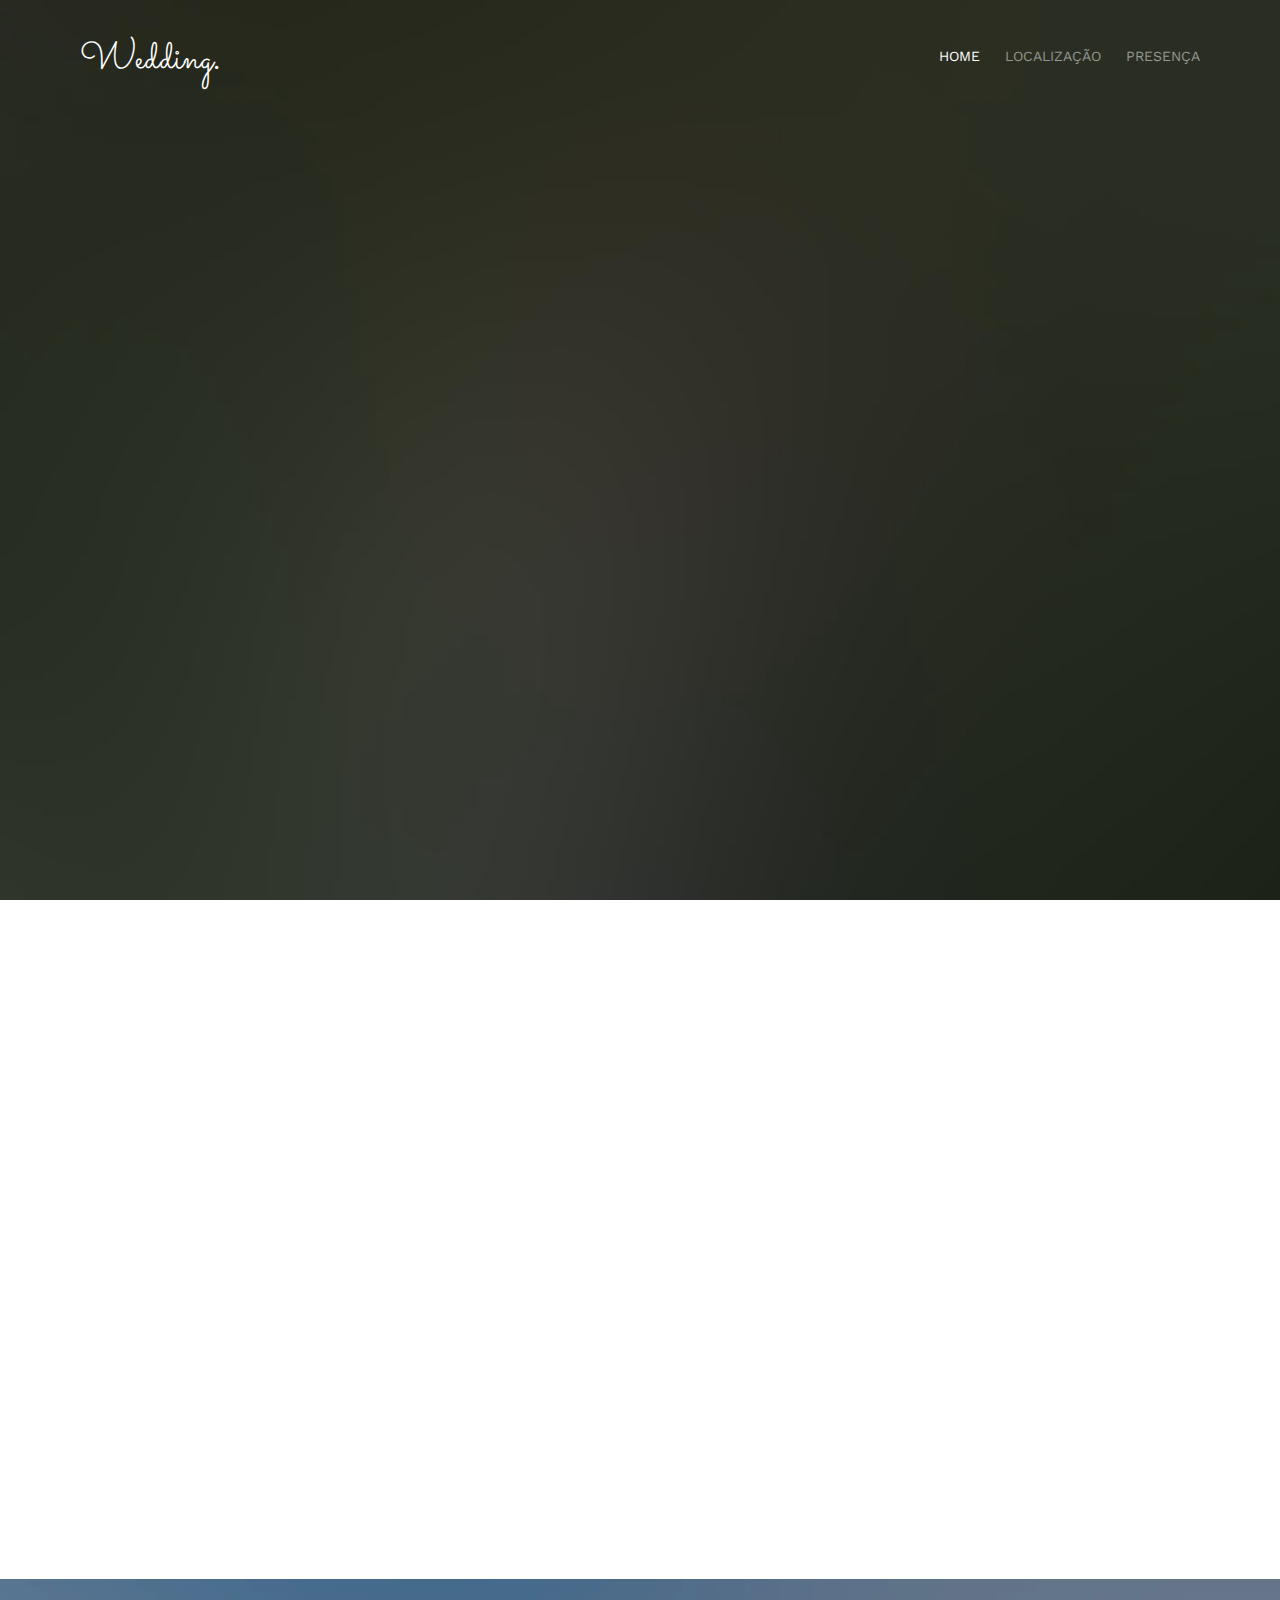
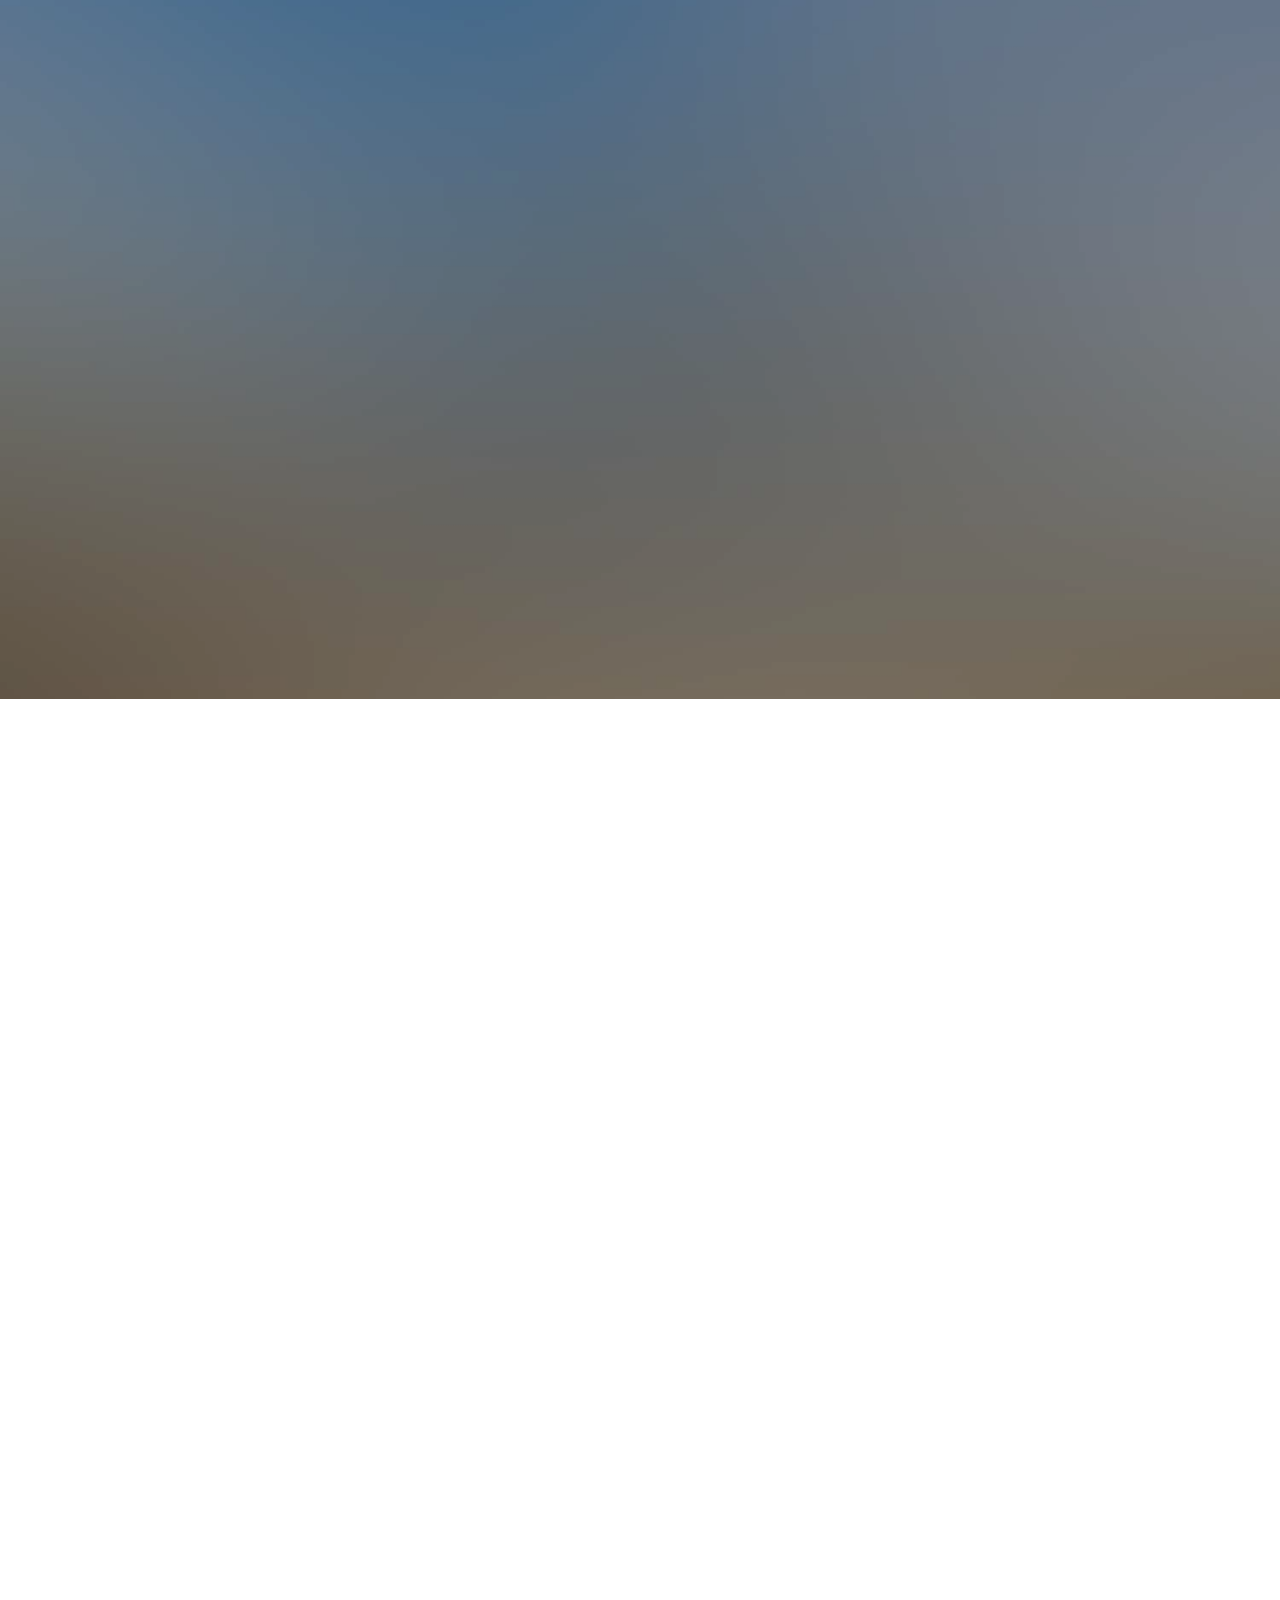
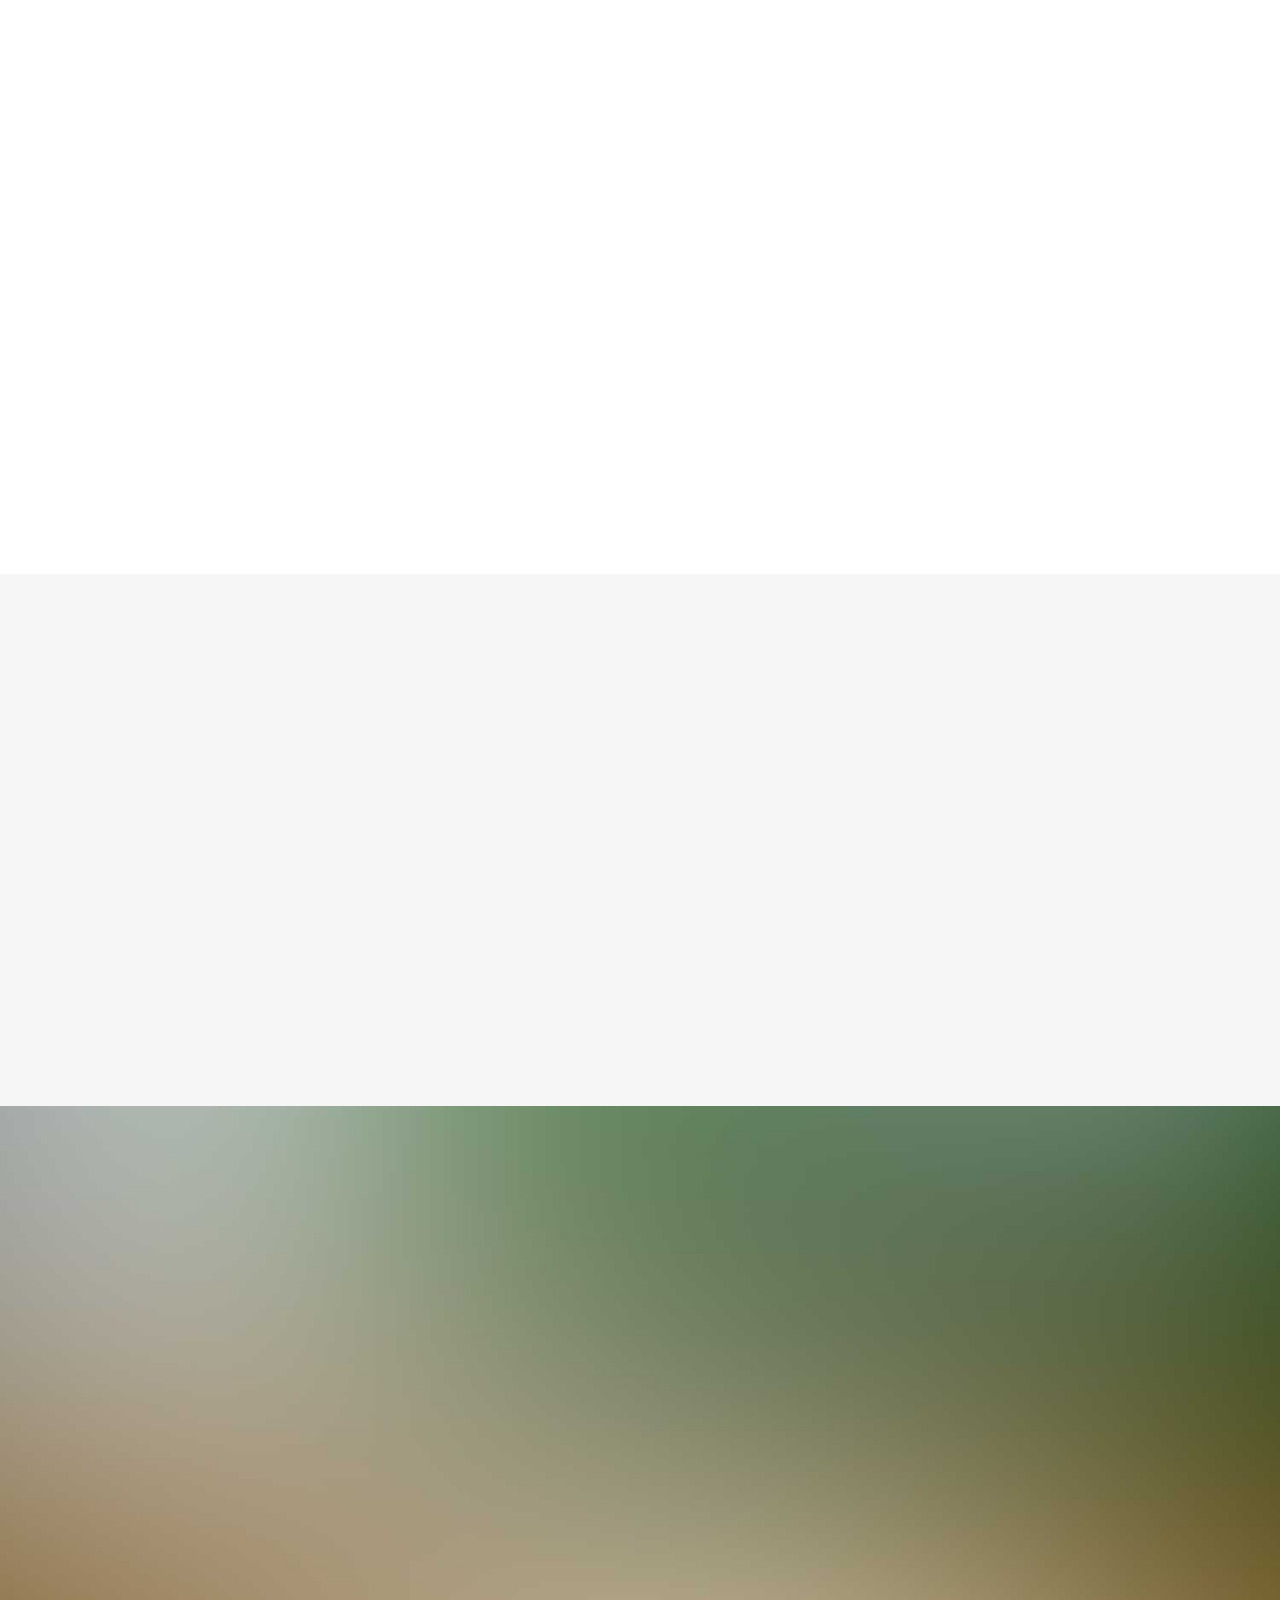
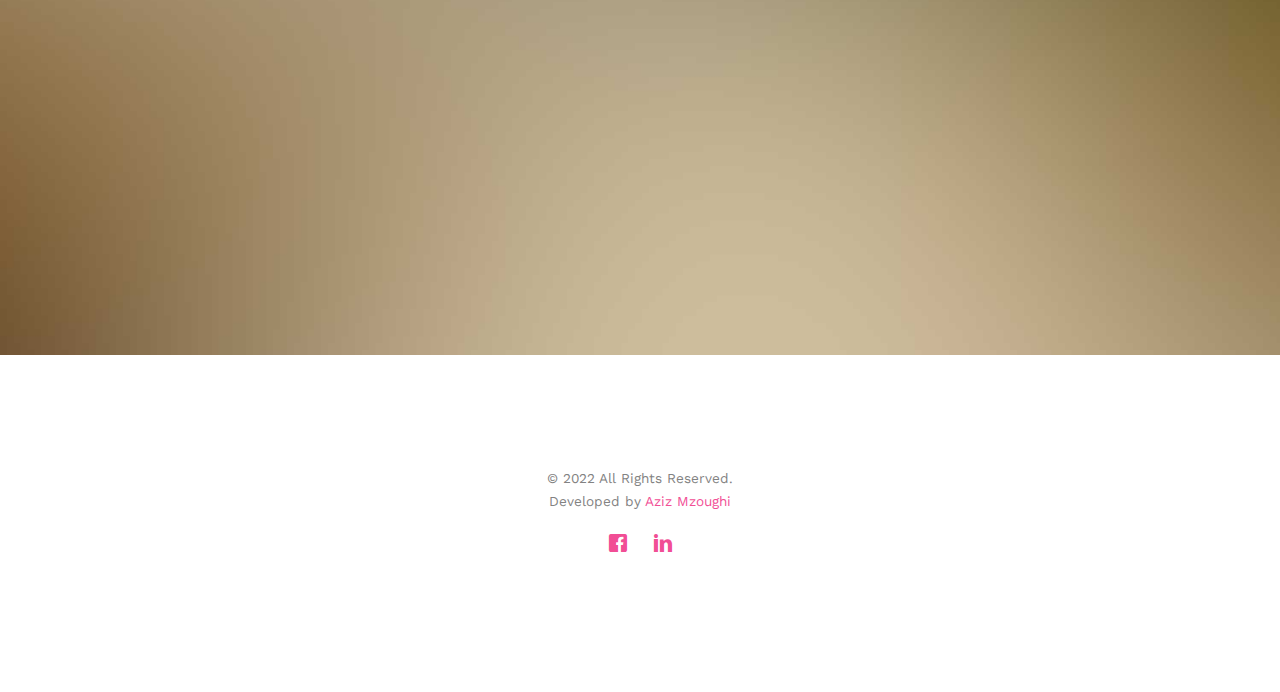
==== index.html @ 7c863749 "first wedding" ====
<!DOCTYPE html>
	<head>
	<meta charset="utf-8">
	<meta http-equiv="X-UA-Compatible" content="IE=edge">
	<title>Wedding &mdash; 100% Free Fully Responsive HTML5 Template by FREEHTML5.co</title>
	<meta name="viewport" content="width=device-width, initial-scale=1">
	<meta name="description" content="Free HTML5 Template by FREEHTML5.CO" />
	<meta name="keywords" content="free html5, free template, free bootstrap, html5, css3, mobile first, responsive" />
	<meta name="author" content="FREEHTML5.CO" />
	<meta property="og:title" content=""/>
	<meta property="og:image" content=""/>
	<meta property="og:url" content=""/>
	<meta property="og:site_name" content=""/>
	<meta property="og:description" content=""/>
	<meta name="twitter:title" content="" />
	<meta name="twitter:image" content="" />
	<meta name="twitter:url" content="" />
	<meta name="twitter:card" content="" />

	<link href='https://fonts.googleapis.com/css?family=Work+Sans:400,300,600,400italic,700' rel='stylesheet' type='text/css'>
	<link href="https://fonts.googleapis.com/css?family=Sacramento" rel="stylesheet">
	
	<!-- Animate.css -->
	<link rel="stylesheet" href="css/animate.css">
	<!-- Icomoon Icon Fonts-->
	<link rel="stylesheet" href="css/icomoon.css">
	<!-- Bootstrap  -->
	<link rel="stylesheet" href="css/bootstrap.css">

	<!-- Magnific Popup -->
	<link rel="stylesheet" href="css/magnific-popup.css">

	<!-- Owl Carousel  -->
	<link rel="stylesheet" href="css/owl.carousel.min.css">
	<link rel="stylesheet" href="css/owl.theme.default.min.css">

	<!-- Theme style  -->
	<link rel="stylesheet" href="css/style.css">

	<!-- Modernizr JS -->
	<script src="js/modernizr-2.6.2.min.js"></script>
	</head>
	<body>
		
	<div class="fh5co-loader"></div>
	
	<div id="page">
	<nav class="fh5co-nav" role="navigation">
		<div class="container">
			<div class="row">
				<div class="col-xs-2">
					<div id="fh5co-logo"><a href="index.html">Wedding<strong>.</strong></a></div>
				</div>
				<div class="col-xs-10 text-right menu-1">
					<ul>
						<li class="active"><a href="#eventos">Home</a></li>
						<li><a href="#local">Localização</a></li>
						<li><a href="#presenca">presença</a></li>
					</ul>
				</div>
			</div>
			
		</div>
	</nav>

	<header id="fh5co-header" class="fh5co-cover" role="banner" style="background-image:url(images/img_bg_2.jpg);" data-stellar-background-ratio="0.5">
		<div class="overlay"></div>
		<div class="container">
			<div class="row">
				<div class="col-md-8 col-md-offset-2 text-center">
					<div class="display-t">
						<div class="display-tc animate-box" data-animate-effect="fadeIn">
							<h1>Juka &amp; Aziz</h1>
							<h2>We Are Getting Married</h2>
							<div class="simply-countdown simply-countdown-one"></div>
							<p><a href="#" class="btn btn-default btn-sm">Lembre-se da data</a></p>
						</div>
					</div>
				</div>
			</div>
		</div>
	</header>

	<div id="fh5co-couple">
		<div class="container">
			<div class="row">
				<div class="col-md-8 col-md-offset-2 text-center fh5co-heading animate-box">
					<h2>Oii!</h2>
					<h3>13 de Agosto, 2022 Uberaba, MG</h3>
					<p>Convidamos você para celebrar nosso casamento</p>
				</div>
			</div>
			<div class="couple-wrap animate-box">
				<div class="couple-half">
					<div class="groom">
						<img src="images/groom.jpg" alt="groom" class="img-responsive">
					</div>
					<div class="desc-groom">
						<h3>Aziz Mzoughi</h3>
						<p>Far far away, behind the word mountains, far from the countries Vokalia and Consonantia, there live the blind texts. Separated they live in Bookmarksgrove</p>
					</div>
				</div>
				<p class="heart text-center"><i class="icon-heart2"></i></p>
				<div class="couple-half">
					<div class="bride">
						<img src="images/bride.jpg" alt="groom" class="img-responsive">
					</div>
					<div class="desc-bride">
						<h3>Juka Siqueira</h3>
						<p>Far far away, behind the word mountains, far from the countries Vokalia and Consonantia, there live the blind texts. Separated they live in Bookmarksgrove</p>
					</div>
				</div>
			</div>
		</div>
	</div>

	<div id="fh5co-event" class="fh5co-bg" style="background-image:url(images/img_bg_3.jpg);">
		<div class="overlay" id="eventos"></div>
		<div class="container">
			<div class="row">
				<div class="col-md-8 col-md-offset-2 text-center fh5co-heading animate-box">
					<span>Our Special Events</span>
					<h2>Wedding Events</h2>
				</div>
			</div>
			<div class="row">
				<div class="display-t">
					<div class="display-tc">
						<div class="col-md-10 col-md-offset-1">
							<div class="col-md-6 col-sm-6 text-center">
								<div class="event-wrap animate-box">
									<h3>Main Ceremony</h3>
									<div class="event-col">
										<i class="icon-clock"></i>
										<span>10:00 AM</span>
										<span>11:30 AM</span>
									</div>
									<div class="event-col">
										<i class="icon-calendar"></i>
										<span>Sábado 13</span>
										<span>Agosto, 2022</span>
									</div>
								</div>
							</div>
							<div class="col-md-6 col-sm-6 text-center">
								<div class="event-wrap animate-box">
									<h3>Wedding Party</h3>
									<div class="event-col">
										<i class="icon-clock"></i>
										<span>12:00 AM</span>
										<span>03:30 PM</span>
									</div>
									<div class="event-col">
										<i class="icon-calendar"></i>
										<span>Sábado 13</span>
										<span>Agosto, 2022</span>
									</div>
								</div>
							</div>
						</div>
					</div>
				</div>
			</div>
		</div>
	</div>

	<div id="fh5co-couple-story">
		<div class="container">
			<div class="row">
				<div class="col-md-8 col-md-offset-2 text-center fh5co-heading animate-box">
					<span>We Love Each Other</span>
					<h2>Our Story</h2>
					<p>Far far away, behind the word mountains, far from the countries Vokalia and Consonantia, there live the blind texts.</p>
				</div>
			</div>
			<div class="row">
				<div class="col-md-12 col-md-offset-0">
					<ul class="timeline animate-box">
						<li class="animate-box">
							<div class="timeline-badge" style="background-image:url(images/couple-1.jpg);"></div>
							<div class="timeline-panel">
								<div class="timeline-heading">
									<h3 class="timeline-title">First We Meet</h3>
									<span class="date">December 25, 2015</span>
								</div>
								<div class="timeline-body">
									<p>Far far away, behind the word mountains, far from the countries Vokalia and Consonantia, there live the blind texts. Separated they live in Bookmarksgrove right at the coast of the Semantics, a large language ocean.</p>
								</div>
							</div>
						</li>
						<li class="timeline-inverted animate-box">
							<div class="timeline-badge" style="background-image:url(images/couple-2.jpg);"></div>
							<div class="timeline-panel">
								<div class="timeline-heading">
									<h3 class="timeline-title">First Date</h3>
									<span class="date">December 28, 2015</span>
								</div>
								<div class="timeline-body">
									<p>Far far away, behind the word mountains, far from the countries Vokalia and Consonantia, there live the blind texts. Separated they live in Bookmarksgrove right at the coast of the Semantics, a large language ocean.</p>
								</div>
							</div>
						</li>
						<li class="animate-box">
							<div class="timeline-badge" style="background-image:url(images/couple-3.jpg);"></div>
							<div class="timeline-panel">
								<div class="timeline-heading">
									<h3 class="timeline-title">In A Relationship</h3>
									<span class="date">January 1, 2016</span>
								</div>
								<div class="timeline-body">
									<p>Far far away, behind the word mountains, far from the countries Vokalia and Consonantia, there live the blind texts. Separated they live in Bookmarksgrove right at the coast of the Semantics, a large language ocean.</p>
								</div>
							</div>
						</li>
			    	</ul>
				</div>
			</div>
		</div>
	</div>

	<div id="fh5co-services" class="fh5co-section-gray">
		<div class="overlay" id="presenca"></div>
		<div class="container">
			<div class="row animate-box">
				<div class="col-md-8 col-md-offset-2 text-center fh5co-heading">
					<h2>Confirme sua presença</h2>
					<p>Por favor, preencha o formulário para notificá-lo que você está participando. Obrigado.</p>
				</div>
			</div>
			<div class="row animate-box">
				<div class="col-md-10 col-md-offset-1">
					<form class="form-inline" action="https://formsubmit.co/mzoughiaziz15@gmail.com" method="POST">
						<div class="col-md-4 col-sm-4">
							<div class="form-group">
								<label for="name" class="sr-only">Nome</label>
								<input type="name" class="form-control" id="name" placeholder="Name">
								<input type="hidden" name="_captcha" value="false">
							</div>
						</div>
						<div class="col-md-4 col-sm-4">
							<div class="form-group">
								<label for="telefone" class="sr-only">Cellular</label>
								<input type="Cellular" class="form-control" id="cellular" placeholder="cellular">
							</div>
						</div>
						<div class="col-md-4 col-sm-4">
							<button type="submit" class="btn btn-default btn-block">estou participando</button>
						</div>
					</form>
				</div>
			</div>
		</div>
	</div>


	<div id="fh5co-started" class="fh5co-bg" style="background-image:url(images/img_bg_4.jpg);">
		<div class="container" id="local">
			
			<div class="row animate-box">
				<div class="col-md-8 col-md-offset-2 text-center fh5co-heading">
					<h2>Localização</h2>
					<p> Endereço : Restaurante 4S
						zona rural, Uberaba - State of Minas Gerais, 38071-480</p>
				</div>
			</div>

			<div class="row">
				<iframe src="https://www.google.com/maps/embed?pb=!1m18!1m12!1m3!1d1824.9017905610265!2d-47.842086439896605!3d-19.680627306124872!2m3!1f0!2f0!3f0!3m2!1i1024!2i768!4f13.1!3m3!1m2!1s0x94bac9555fbd6621%3A0xdd8dfd2e3f6566cd!2sRestaurante%204S!5e0!3m2!1sen!2sbr!4v1658166750423!5m2!1sen!2sbr" width="1200" height="450" style="border:0;" allowfullscreen="" loading="lazy" referrerpolicy="no-referrer-when-downgrade"></iframe>
			</div>
		</div>
	</div>

	<footer id="fh5co-footer" role="contentinfo">
		<div class="container">

			<div class="row copyright">
				<div class="col-md-12 text-center">
					<p>
						<small class="block">&copy; 2022 All Rights Reserved.</small> 
						<small class="block">Developed by <a href="https://azizmzoughi.vercel.app/" target="_blank">Aziz Mzoughi</a> </small>
					</p>
					<p>
						<ul class="fh5co-social-icons">
							<li><a href="https://www.facebook.com/mzoughiaziz4/" target="_blank"><i class="icon-facebook"></i></a></li>
							<li><a href="https://www.linkedin.com/in/mzoughi-aziz/" target="_blank"><i class="icon-linkedin"></i></a></li>
						</ul>
					</p>
				</div>
			</div>

		</div>
	</footer>
	</div>

	<div class="gototop js-top">
		<a href="#" class="js-gotop"><i class="icon-arrow-up"></i></a>
	</div>
	
	<!-- jQuery -->
	<script src="js/jquery.min.js"></script>
	<!-- jQuery Easing -->
	<script src="js/jquery.easing.1.3.js"></script>
	<!-- Bootstrap -->
	<script src="js/bootstrap.min.js"></script>
	<!-- Waypoints -->
	<script src="js/jquery.waypoints.min.js"></script>
	<!-- Carousel -->
	<script src="js/owl.carousel.min.js"></script>
	<!-- countTo -->
	<script src="js/jquery.countTo.js"></script>

	<!-- Stellar -->
	<script src="js/jquery.stellar.min.js"></script>
	<!-- Magnific Popup -->
	<script src="js/jquery.magnific-popup.min.js"></script>
	<script src="js/magnific-popup-options.js"></script>

	<!-- // <script src="https://cdnjs.cloudflare.com/ajax/libs/prism/0.0.1/prism.min.js"></script> -->
	<script src="js/simplyCountdown.js"></script>
	<!-- Main -->
	<script src="js/main.js"></script>

	<script>
    var d = new Date(1660395600000);

    // default example
    simplyCountdown('.simply-countdown-one', {
        year: d.getFullYear(),
        month: d.getMonth() + 1,
        day: d.getDate()
    });

    //jQuery example
    $('#simply-countdown-losange').simplyCountdown({
        year: d.getFullYear(),
        month: d.getMonth() + 1,
        day: d.getDate(),
        enableUtc: false
    });
</script>

	</body>
</html>
---- css/icomoon.css ----
@font-face {
  font-family: 'icomoon';
  src:  url('../fonts/icomoon/icomoon.eot?6iuir');
  src:  url('../fonts/icomoon/icomoon.eot?6iuir#iefix') format('embedded-opentype'),
    url('../fonts/icomoon/icomoon.ttf?6iuir') format('truetype'),
    url('../fonts/icomoon/icomoon.woff?6iuir') format('woff'),
    url('../fonts/icomoon/icomoon.svg?6iuir#icomoon') format('svg');
  font-weight: normal;
  font-style: normal;
}

[class^="icon-"], [class*=" icon-"] {
  /* use !important to prevent issues with browser extensions that change fonts */
  font-family: 'icomoon' !important;
  speak: none;
  font-style: normal;
  font-weight: normal;
  font-variant: normal;
  text-transform: none;
  line-height: 1;

  /* Better Font Rendering =========== */
  -webkit-font-smoothing: antialiased;
  -moz-osx-font-smoothing: grayscale;
}

.icon-eye:before {
  content: "\e000";
}
.icon-paper-clip:before {
  content: "\e001";
}
.icon-mail:before {
  content: "\e002";
}
.icon-toggle:before {
  content: "\e003";
}
.icon-layout:before {
  content: "\e004";
}
.icon-link:before {
  content: "\e005";
}
.icon-bell:before {
  content: "\e006";
}
.icon-lock:before {
  content: "\e007";
}
.icon-unlock:before {
  content: "\e008";
}
.icon-ribbon:before {
  content: "\e009";
}
.icon-image:before {
  content: "\e010";
}
.icon-signal:before {
  content: "\e011";
}
.icon-target:before {
  content: "\e012";
}
.icon-clipboard:before {
  content: "\e013";
}
.icon-clock:before {
  content: "\e014";
}
.icon-watch:before {
  content: "\e015";
}
.icon-air-play:before {
  content: "\e016";
}
.icon-camera:before {
  content: "\e017";
}
.icon-video:before {
  content: "\e018";
}
.icon-disc:before {
  content: "\e019";
}
.icon-printer:before {
  content: "\e020";
}
.icon-monitor:before {
  content: "\e021";
}
.icon-server:before {
  content: "\e022";
}
.icon-cog:before {
  content: "\e023";
}
.icon-heart:before {
  content: "\e024";
}
.icon-paragraph:before {
  content: "\e025";
}
.icon-align-justify:before {
  content: "\e026";
}
.icon-align-left:before {
  content: "\e027";
}
.icon-align-center:before {
  content: "\e028";
}
.icon-align-right:before {
  content: "\e029";
}
.icon-book:before {
  content: "\e030";
}
.icon-layers:before {
  content: "\e031";
}
.icon-stack:before {
  content: "\e032";
}
.icon-stack-2:before {
  content: "\e033";
}
.icon-paper:before {
  content: "\e034";
}
.icon-paper-stack:before {
  content: "\e035";
}
.icon-search:before {
  content: "\e036";
}
.icon-zoom-in:before {
  content: "\e037";
}
.icon-zoom-out:before {
  content: "\e038";
}
.icon-reply:before {
  content: "\e039";
}
.icon-circle-plus:before {
  content: "\e040";
}
.icon-circle-minus:before {
  content: "\e041";
}
.icon-circle-check:before {
  content: "\e042";
}
.icon-circle-cross:before {
  content: "\e043";
}
.icon-square-plus:before {
  content: "\e044";
}
.icon-square-minus:before {
  content: "\e045";
}
.icon-square-check:before {
  content: "\e046";
}
.icon-square-cross:before {
  content: "\e047";
}
.icon-microphone:before {
  content: "\e048";
}
.icon-record:before {
  content: "\e049";
}
.icon-skip-back:before {
  content: "\e050";
}
.icon-rewind:before {
  content: "\e051";
}
.icon-play:before {
  content: "\e052";
}
.icon-pause:before {
  content: "\e053";
}
.icon-stop:before {
  content: "\e054";
}
.icon-fast-forward:before {
  content: "\e055";
}
.icon-skip-forward:before {
  content: "\e056";
}
.icon-shuffle:before {
  content: "\e057";
}
.icon-repeat:before {
  content: "\e058";
}
.icon-folder:before {
  content: "\e059";
}
.icon-umbrella:before {
  content: "\e060";
}
.icon-moon:before {
  content: "\e061";
}
.icon-thermometer:before {
  content: "\e062";
}
.icon-drop:before {
  content: "\e063";
}
.icon-sun:before {
  content: "\e064";
}
.icon-cloud:before {
  content: "\e065";
}
.icon-cloud-upload:before {
  content: "\e066";
}
.icon-cloud-download:before {
  content: "\e067";
}
.icon-upload:before {
  content: "\e068";
}
.icon-download:before {
  content: "\e069";
}
.icon-location:before {
  content: "\e070";
}
.icon-location-2:before {
  content: "\e071";
}
.icon-map:before {
  content: "\e072";
}
.icon-battery:before {
  content: "\e073";
}
.icon-head:before {
  content: "\e074";
}
.icon-briefcase:before {
  content: "\e075";
}
.icon-speech-bubble:before {
  content: "\e076";
}
.icon-anchor:before {
  content: "\e077";
}
.icon-globe:before {
  content: "\e078";
}
.icon-box:before {
  content: "\e079";
}
.icon-reload:before {
  content: "\e080";
}
.icon-share:before {
  content: "\e081";
}
.icon-marquee:before {
  content: "\e082";
}
.icon-marquee-plus:before {
  content: "\e083";
}
.icon-marquee-minus:before {
  content: "\e084";
}
.icon-tag:before {
  content: "\e085";
}
.icon-power:before {
  content: "\e086";
}
.icon-command:before {
  content: "\e087";
}
.icon-alt:before {
  content: "\e088";
}
.icon-esc:before {
  content: "\e089";
}
.icon-bar-graph:before {
  content: "\e090";
}
.icon-bar-graph-2:before {
  content: "\e091";
}
.icon-pie-graph:before {
  content: "\e092";
}
.icon-star:before {
  content: "\e093";
}
.icon-arrow-left:before {
  content: "\e094";
}
.icon-arrow-right:before {
  content: "\e095";
}
.icon-arrow-up:before {
  content: "\e096";
}
.icon-arrow-down:before {
  content: "\e097";
}
.icon-volume:before {
  content: "\e098";
}
.icon-mute:before {
  content: "\e099";
}
.icon-content-right:before {
  content: "\e100";
}
.icon-content-left:before {
  content: "\e101";
}
.icon-grid:before {
  content: "\e102";
}
.icon-grid-2:before {
  content: "\e103";
}
.icon-columns:before {
  content: "\e104";
}
.icon-loader:before {
  content: "\e105";
}
.icon-bag:before {
  content: "\e106";
}
.icon-ban:before {
  content: "\e107";
}
.icon-flag:before {
  content: "\e108";
}
.icon-trash:before {
  content: "\e109";
}
.icon-expand:before {
  content: "\e110";
}
.icon-contract:before {
  content: "\e111";
}
.icon-maximize:before {
  content: "\e112";
}
.icon-minimize:before {
  content: "\e113";
}
.icon-plus:before {
  content: "\e114";
}
.icon-minus:before {
  content: "\e115";
}
.icon-check:before {
  content: "\e116";
}
.icon-cross:before {
  content: "\e117";
}
.icon-move:before {
  content: "\e118";
}
.icon-delete:before {
  content: "\e119";
}
.icon-menu:before {
  content: "\e120";
}
.icon-archive:before {
  content: "\e121";
}
.icon-inbox:before {
  content: "\e122";
}
.icon-outbox:before {
  content: "\e123";
}
.icon-file:before {
  content: "\e124";
}
.icon-file-add:before {
  content: "\e125";
}
.icon-file-subtract:before {
  content: "\e126";
}
.icon-help:before {
  content: "\e127";
}
.icon-open:before {
  content: "\e128";
}
.icon-ellipsis:before {
  content: "\e129";
}
.icon-add-to-list:before {
  content: "\e900";
}
.icon-classic-computer:before {
  content: "\e901";
}
.icon-controller-fast-backward:before {
  content: "\e902";
}
.icon-creative-commons-attribution:before {
  content: "\e903";
}
.icon-creative-commons-noderivs:before {
  content: "\e904";
}
.icon-creative-commons-noncommercial-eu:before {
  content: "\e905";
}
.icon-creative-commons-noncommercial-us:before {
  content: "\e906";
}
.icon-creative-commons-public-domain:before {
  content: "\e907";
}
.icon-creative-commons-remix:before {
  content: "\e908";
}
.icon-creative-commons-share:before {
  content: "\e909";
}
.icon-creative-commons-sharealike:before {
  content: "\e90a";
}
.icon-creative-commons:before {
  content: "\e90b";
}
.icon-document-landscape:before {
  content: "\e90c";
}
.icon-remove-user:before {
  content: "\e90d";
}
.icon-warning:before {
  content: "\e90e";
}
.icon-arrow-bold-down:before {
  content: "\e90f";
}
.icon-arrow-bold-left:before {
  content: "\e910";
}
.icon-arrow-bold-right:before {
  content: "\e911";
}
.icon-arrow-bold-up:before {
  content: "\e912";
}
.icon-arrow-down2:before {
  content: "\e913";
}
.icon-arrow-left2:before {
  content: "\e914";
}
.icon-arrow-long-down:before {
  content: "\e915";
}
.icon-arrow-long-left:before {
  content: "\e916";
}
.icon-arrow-long-right:before {
  content: "\e917";
}
.icon-arrow-long-up:before {
  content: "\e918";
}
.icon-arrow-right2:before {
  content: "\e919";
}
.icon-arrow-up2:before {
  content: "\e91a";
}
.icon-arrow-with-circle-down:before {
  content: "\e91b";
}
.icon-arrow-with-circle-left:before {
  content: "\e91c";
}
.icon-arrow-with-circle-right:before {
  content: "\e91d";
}
.icon-arrow-with-circle-up:before {
  content: "\e91e";
}
.icon-bookmark:before {
  content: "\e91f";
}
.icon-bookmarks:before {
  content: "\e920";
}
.icon-chevron-down:before {
  content: "\e921";
}
.icon-chevron-left:before {
  content: "\e922";
}
.icon-chevron-right:before {
  content: "\e923";
}
.icon-chevron-small-down:before {
  content: "\e924";
}
.icon-chevron-small-left:before {
  content: "\e925";
}
.icon-chevron-small-right:before {
  content: "\e926";
}
.icon-chevron-small-up:before {
  content: "\e927";
}
.icon-chevron-thin-down:before {
  content: "\e928";
}
.icon-chevron-thin-left:before {
  content: "\e929";
}
.icon-chevron-thin-right:before {
  content: "\e92a";
}
.icon-chevron-thin-up:before {
  content: "\e92b";
}
.icon-chevron-up:before {
  content: "\e92c";
}
.icon-chevron-with-circle-down:before {
  content: "\e92d";
}
.icon-chevron-with-circle-left:before {
  content: "\e92e";
}
.icon-chevron-with-circle-right:before {
  content: "\e92f";
}
.icon-chevron-with-circle-up:before {
  content: "\e930";
}
.icon-cloud2:before {
  content: "\e931";
}
.icon-controller-fast-forward:before {
  content: "\e932";
}
.icon-controller-jump-to-start:before {
  content: "\e933";
}
.icon-controller-next:before {
  content: "\e934";
}
.icon-controller-paus:before {
  content: "\e935";
}
.icon-controller-play:before {
  content: "\e936";
}
.icon-controller-record:before {
  content: "\e937";
}
.icon-controller-stop:before {
  content: "\e938";
}
.icon-controller-volume:before {
  content: "\e939";
}
.icon-dot-single:before {
  content: "\e93a";
}
.icon-dots-three-horizontal:before {
  content: "\e93b";
}
.icon-dots-three-vertical:before {
  content: "\e93c";
}
.icon-dots-two-horizontal:before {
  content: "\e93d";
}
.icon-dots-two-vertical:before {
  content: "\e93e";
}
.icon-download2:before {
  content: "\e93f";
}
.icon-emoji-flirt:before {
  content: "\e940";
}
.icon-flow-branch:before {
  content: "\e941";
}
.icon-flow-cascade:before {
  content: "\e942";
}
.icon-flow-line:before {
  content: "\e943";
}
.icon-flow-parallel:before {
  content: "\e944";
}
.icon-flow-tree:before {
  content: "\e945";
}
.icon-install:before {
  content: "\e946";
}
.icon-layers2:before {
  content: "\e947";
}
.icon-open-book:before {
  content: "\e948";
}
.icon-resize-100:before {
  content: "\e949";
}
.icon-resize-full-screen:before {
  content: "\e94a";
}
.icon-save:before {
  content: "\e94b";
}
.icon-select-arrows:before {
  content: "\e94c";
}
.icon-sound-mute:before {
  content: "\e94d";
}
.icon-sound:before {
  content: "\e94e";
}
.icon-trash2:before {
  content: "\e94f";
}
.icon-triangle-down:before {
  content: "\e950";
}
.icon-triangle-left:before {
  content: "\e951";
}
.icon-triangle-right:before {
  content: "\e952";
}
.icon-triangle-up:before {
  content: "\e953";
}
.icon-uninstall:before {
  content: "\e954";
}
.icon-upload-to-cloud:before {
  content: "\e955";
}
.icon-upload2:before {
  content: "\e956";
}
.icon-add-user:before {
  content: "\e957";
}
.icon-address:before {
  content: "\e958";
}
.icon-adjust:before {
  content: "\e959";
}
.icon-air:before {
  content: "\e95a";
}
.icon-aircraft-landing:before {
  content: "\e95b";
}
.icon-aircraft-take-off:before {
  content: "\e95c";
}
.icon-aircraft:before {
  content: "\e95d";
}
.icon-align-bottom:before {
  content: "\e95e";
}
.icon-align-horizontal-middle:before {
  content: "\e95f";
}
.icon-align-left2:before {
  content: "\e960";
}
.icon-align-right2:before {
  content: "\e961";
}
.icon-align-top:before {
  content: "\e962";
}
.icon-align-vertical-middle:before {
  content: "\e963";
}
.icon-archive2:before {
  content: "\e964";
}
.icon-area-graph:before {
  content: "\e965";
}
.icon-attachment:before {
  content: "\e966";
}
.icon-awareness-ribbon:before {
  content: "\e967";
}
.icon-back-in-time:before {
  content: "\e968";
}
.icon-back:before {
  content: "\e969";
}
.icon-bar-graph2:before {
  content: "\e96a";
}
.icon-battery2:before {
  content: "\e96b";
}
.icon-beamed-note:before {
  content: "\e96c";
}
.icon-bell2:before {
  content: "\e96d";
}
.icon-blackboard:before {
  content: "\e96e";
}
.icon-block:before {
  content: "\e96f";
}
.icon-book2:before {
  content: "\e970";
}
.icon-bowl:before {
  content: "\e971";
}
.icon-box2:before {
  content: "\e972";
}
.icon-briefcase2:before {
  content: "\e973";
}
.icon-browser:before {
  content: "\e974";
}
.icon-brush:before {
  content: "\e975";
}
.icon-bucket:before {
  content: "\e976";
}
.icon-cake:before {
  content: "\e977";
}
.icon-calculator:before {
  content: "\e978";
}
.icon-calendar:before {
  content: "\e979";
}
.icon-camera2:before {
  content: "\e97a";
}
.icon-ccw:before {
  content: "\e97b";
}
.icon-chat:before {
  content: "\e97c";
}
.icon-check2:before {
  content: "\e97d";
}
.icon-circle-with-cross:before {
  content: "\e97e";
}
.icon-circle-with-minus:before {
  content: "\e97f";
}
.icon-circle-with-plus:before {
  content: "\e980";
}
.icon-circle:before {
  content: "\e981";
}
.icon-circular-graph:before {
  content: "\e982";
}
.icon-clapperboard:before {
  content: "\e983";
}
.icon-clipboard2:before {
  content: "\e984";
}
.icon-clock2:before {
  content: "\e985";
}
.icon-code:before {
  content: "\e986";
}
.icon-cog2:before {
  content: "\e987";
}
.icon-colours:before {
  content: "\e988";
}
.icon-compass:before {
  content: "\e989";
}
.icon-copy:before {
  content: "\e98a";
}
.icon-credit-card:before {
  content: "\e98b";
}
.icon-credit:before {
  content: "\e98c";
}
.icon-cross2:before {
  content: "\e98d";
}
.icon-cup:before {
  content: "\e98e";
}
.icon-cw:before {
  content: "\e98f";
}
.icon-cycle:before {
  content: "\e990";
}
.icon-database:before {
  content: "\e991";
}
.icon-dial-pad:before {
  content: "\e992";
}
.icon-direction:before {
  content: "\e993";
}
.icon-document:before {
  content: "\e994";
}
.icon-documents:before {
  content: "\e995";
}
.icon-drink:before {
  content: "\e996";
}
.icon-drive:before {
  content: "\e997";
}
.icon-drop2:before {
  content: "\e998";
}
.icon-edit:before {
  content: "\e999";
}
.icon-email:before {
  content: "\e99a";
}
.icon-emoji-happy:before {
  content: "\e99b";
}
.icon-emoji-neutral:before {
  content: "\e99c";
}
.icon-emoji-sad:before {
  content: "\e99d";
}
.icon-erase:before {
  content: "\e99e";
}
.icon-eraser:before {
  content: "\e99f";
}
.icon-export:before {
  content: "\e9a0";
}
.icon-eye2:before {
  content: "\e9a1";
}
.icon-feather:before {
  content: "\e9a2";
}
.icon-flag2:before {
  content: "\e9a3";
}
.icon-flash:before {
  content: "\e9a4";
}
.icon-flashlight:before {
  content: "\e9a5";
}
.icon-flat-brush:before {
  content: "\e9a6";
}
.icon-folder-images:before {
  content: "\e9a7";
}
.icon-folder-music:before {
  content: "\e9a8";
}
.icon-folder-video:before {
  content: "\e9a9";
}
.icon-folder2:before {
  content: "\e9aa";
}
.icon-forward:before {
  content: "\e9ab";
}
.icon-funnel:before {
  content: "\e9ac";
}
.icon-game-controller:before {
  content: "\e9ad";
}
.icon-gauge:before {
  content: "\e9ae";
}
.icon-globe2:before {
  content: "\e9af";
}
.icon-graduation-cap:before {
  content: "\e9b0";
}
.icon-grid2:before {
  content: "\e9b1";
}
.icon-hair-cross:before {
  content: "\e9b2";
}
.icon-hand:before {
  content: "\e9b3";
}
.icon-heart-outlined:before {
  content: "\e9b4";
}
.icon-heart2:before {
  content: "\e9b5";
}
.icon-help-with-circle:before {
  content: "\e9b6";
}
.icon-help2:before {
  content: "\e9b7";
}
.icon-home:before {
  content: "\e9b8";
}
.icon-hour-glass:before {
  content: "\e9b9";
}
.icon-image-inverted:before {
  content: "\e9ba";
}
.icon-image2:before {
  content: "\e9bb";
}
.icon-images:before {
  content: "\e9bc";
}
.icon-inbox2:before {
  content: "\e9bd";
}
.icon-infinity:before {
  content: "\e9be";
}
.icon-info-with-circle:before {
  content: "\e9bf";
}
.icon-info:before {
  content: "\e9c0";
}
.icon-key:before {
  content: "\e9c1";
}
.icon-keyboard:before {
  content: "\e9c2";
}
.icon-lab-flask:before {
  content: "\e9c3";
}
.icon-landline:before {
  content: "\e9c4";
}
.icon-language:before {
  content: "\e9c5";
}
.icon-laptop:before {
  content: "\e9c6";
}
.icon-leaf:before {
  content: "\e9c7";
}
.icon-level-down:before {
  content: "\e9c8";
}
.icon-level-up:before {
  content: "\e9c9";
}
.icon-lifebuoy:before {
  content: "\e9ca";
}
.icon-light-bulb:before {
  content: "\e9cb";
}
.icon-light-down:before {
  content: "\e9cc";
}
.icon-light-up:before {
  content: "\e9cd";
}
.icon-line-graph:before {
  content: "\e9ce";
}
.icon-link2:before {
  content: "\e9cf";
}
.icon-list:before {
  content: "\e9d0";
}
.icon-location-pin:before {
  content: "\e9d1";
}
.icon-location2:before {
  content: "\e9d2";
}
.icon-lock-open:before {
  content: "\e9d3";
}
.icon-lock2:before {
  content: "\e9d4";
}
.icon-log-out:before {
  content: "\e9d5";
}
.icon-login:before {
  content: "\e9d6";
}
.icon-loop:before {
  content: "\e9d7";
}
.icon-magnet:before {
  content: "\e9d8";
}
.icon-magnifying-glass:before {
  content: "\e9d9";
}
.icon-mail2:before {
  content: "\e9da";
}
.icon-man:before {
  content: "\e9db";
}
.icon-map2:before {
  content: "\e9dc";
}
.icon-mask:before {
  content: "\e9dd";
}
.icon-medal:before {
  content: "\e9de";
}
.icon-megaphone:before {
  content: "\e9df";
}
.icon-menu2:before {
  content: "\e9e0";
}
.icon-message:before {
  content: "\e9e1";
}
.icon-mic:before {
  content: "\e9e2";
}
.icon-minus2:before {
  content: "\e9e3";
}
.icon-mobile:before {
  content: "\e9e4";
}
.icon-modern-mic:before {
  content: "\e9e5";
}
.icon-moon2:before {
  content: "\e9e6";
}
.icon-mouse:before {
  content: "\e9e7";
}
.icon-music:before {
  content: "\e9e8";
}
.icon-network:before {
  content: "\e9e9";
}
.icon-new-message:before {
  content: "\e9ea";
}
.icon-new:before {
  content: "\e9eb";
}
.icon-news:before {
  content: "\e9ec";
}
.icon-note:before {
  content: "\e9ed";
}
.icon-notification:before {
  content: "\e9ee";
}
.icon-old-mobile:before {
  content: "\e9ef";
}
.icon-old-phone:before {
  content: "\e9f0";
}
.icon-palette:before {
  content: "\e9f1";
}
.icon-paper-plane:before {
  content: "\e9f2";
}
.icon-pencil:before {
  content: "\e9f3";
}
.icon-phone:before {
  content: "\e9f4";
}
.icon-pie-chart:before {
  content: "\e9f5";
}
.icon-pin:before {
  content: "\e9f6";
}
.icon-plus2:before {
  content: "\e9f7";
}
.icon-popup:before {
  content: "\e9f8";
}
.icon-power-plug:before {
  content: "\e9f9";
}
.icon-price-ribbon:before {
  content: "\e9fa";
}
.icon-price-tag:before {
  content: "\e9fb";
}
.icon-print:before {
  content: "\e9fc";
}
.icon-progress-empty:before {
  content: "\e9fd";
}
.icon-progress-full:before {
  content: "\e9fe";
}
.icon-progress-one:before {
  content: "\e9ff";
}
.icon-progress-two:before {
  content: "\ea00";
}
.icon-publish:before {
  content: "\ea01";
}
.icon-quote:before {
  content: "\ea02";
}
.icon-radio:before {
  content: "\ea03";
}
.icon-reply-all:before {
  content: "\ea04";
}
.icon-reply2:before {
  content: "\ea05";
}
.icon-retweet:before {
  content: "\ea06";
}
.icon-rocket:before {
  content: "\ea07";
}
.icon-round-brush:before {
  content: "\ea08";
}
.icon-rss:before {
  content: "\ea09";
}
.icon-ruler:before {
  content: "\ea0a";
}
.icon-scissors:before {
  content: "\ea0b";
}
.icon-share-alternitive:before {
  content: "\ea0c";
}
.icon-share2:before {
  content: "\ea0d";
}
.icon-shareable:before {
  content: "\ea0e";
}
.icon-shield:before {
  content: "\ea0f";
}
.icon-shop:before {
  content: "\ea10";
}
.icon-shopping-bag:before {
  content: "\ea11";
}
.icon-shopping-basket:before {
  content: "\ea12";
}
.icon-shopping-cart:before {
  content: "\ea13";
}
.icon-shuffle2:before {
  content: "\ea14";
}
.icon-signal2:before {
  content: "\ea15";
}
.icon-sound-mix:before {
  content: "\ea16";
}
.icon-sports-club:before {
  content: "\ea17";
}
.icon-spreadsheet:before {
  content: "\ea18";
}
.icon-squared-cross:before {
  content: "\ea19";
}
.icon-squared-minus:before {
  content: "\ea1a";
}
.icon-squared-plus:before {
  content: "\ea1b";
}
.icon-star-outlined:before {
  content: "\ea1c";
}
.icon-star2:before {
  content: "\ea1d";
}
.icon-stopwatch:before {
  content: "\ea1e";
}
.icon-suitcase:before {
  content: "\ea1f";
}
.icon-swap:before {
  content: "\ea20";
}
.icon-sweden:before {
  content: "\ea21";
}
.icon-switch:before {
  content: "\ea22";
}
.icon-tablet:before {
  content: "\ea23";
}
.icon-tag2:before {
  content: "\ea24";
}
.icon-text-document-inverted:before {
  content: "\ea25";
}
.icon-text-document:before {
  content: "\ea26";
}
.icon-text:before {
  content: "\ea27";
}
.icon-thermometer2:before {
  content: "\ea28";
}
.icon-thumbs-down:before {
  content: "\ea29";
}
.icon-thumbs-up:before {
  content: "\ea2a";
}
.icon-thunder-cloud:before {
  content: "\ea2b";
}
.icon-ticket:before {
  content: "\ea2c";
}
.icon-time-slot:before {
  content: "\ea2d";
}
.icon-tools:before {
  content: "\ea2e";
}
.icon-traffic-cone:before {
  content: "\ea2f";
}
.icon-tree:before {
  content: "\ea30";
}
.icon-trophy:before {
  content: "\ea31";
}
.icon-tv:before {
  content: "\ea32";
}
.icon-typing:before {
  content: "\ea33";
}
.icon-unread:before {
  content: "\ea34";
}
.icon-untag:before {
  content: "\ea35";
}
.icon-user:before {
  content: "\ea36";
}
.icon-users:before {
  content: "\ea37";
}
.icon-v-card:before {
  content: "\ea38";
}
.icon-video2:before {
  content: "\ea39";
}
.icon-vinyl:before {
  content: "\ea3a";
}
.icon-voicemail:before {
  content: "\ea3b";
}
.icon-wallet:before {
  content: "\ea3c";
}
.icon-water:before {
  content: "\ea3d";
}
.icon-px-with-circle:before {
  content: "\ea3e";
}
.icon-px:before {
  content: "\ea3f";
}
.icon-basecamp:before {
  content: "\ea40";
}
.icon-behance:before {
  content: "\ea41";
}
.icon-creative-cloud:before {
  content: "\ea42";
}
.icon-dropbox:before {
  content: "\ea43";
}
.icon-evernote:before {
  content: "\ea44";
}
.icon-flattr:before {
  content: "\ea45";
}
.icon-foursquare:before {
  content: "\ea46";
}
.icon-google-drive:before {
  content: "\ea47";
}
.icon-google-hangouts:before {
  content: "\ea48";
}
.icon-grooveshark:before {
  content: "\ea49";
}
.icon-icloud:before {
  content: "\ea4a";
}
.icon-mixi:before {
  content: "\ea4b";
}
.icon-onedrive:before {
  content: "\ea4c";
}
.icon-paypal:before {
  content: "\ea4d";
}
.icon-picasa:before {
  content: "\ea4e";
}
.icon-qq:before {
  content: "\ea4f";
}
.icon-rdio-with-circle:before {
  content: "\ea50";
}
.icon-renren:before {
  content: "\ea51";
}
.icon-scribd:before {
  content: "\ea52";
}
.icon-sina-weibo:before {
  content: "\ea53";
}
.icon-skype-with-circle:before {
  content: "\ea54";
}
.icon-skype:before {
  content: "\ea55";
}
.icon-slideshare:before {
  content: "\ea56";
}
.icon-smashing:before {
  content: "\ea57";
}
.icon-soundcloud:before {
  content: "\ea58";
}
.icon-spotify-with-circle:before {
  content: "\ea59";
}
.icon-spotify:before {
  content: "\ea5a";
}
.icon-swarm:before {
  content: "\ea5b";
}
.icon-vine-with-circle:before {
  content: "\ea5c";
}
.icon-vine:before {
  content: "\ea5d";
}
.icon-vk-alternitive:before {
  content: "\ea5e";
}
.icon-vk-with-circle:before {
  content: "\ea5f";
}
.icon-vk:before {
  content: "\ea60";
}
.icon-xing-with-circle:before {
  content: "\ea61";
}
.icon-xing:before {
  content: "\ea62";
}
.icon-yelp:before {
  content: "\ea63";
}
.icon-dribbble-with-circle:before {
  content: "\ea64";
}
.icon-dribbble:before {
  content: "\ea65";
}
.icon-facebook-with-circle:before {
  content: "\ea66";
}
.icon-facebook:before {
  content: "\ea67";
}
.icon-flickr-with-circle:before {
  content: "\ea68";
}
.icon-flickr:before {
  content: "\ea69";
}
.icon-github-with-circle:before {
  content: "\ea6a";
}
.icon-github:before {
  content: "\ea6b";
}
.icon-google-with-circle:before {
  content: "\ea6c";
}
.icon-google:before {
  content: "\ea6d";
}
.icon-instagram-with-circle:before {
  content: "\ea6e";
}
.icon-instagram:before {
  content: "\ea6f";
}
.icon-lastfm-with-circle:before {
  content: "\ea70";
}
.icon-lastfm:before {
  content: "\ea71";
}
.icon-linkedin-with-circle:before {
  content: "\ea72";
}
.icon-linkedin:before {
  content: "\ea73";
}
.icon-pinterest-with-circle:before {
  content: "\ea74";
}
.icon-pinterest:before {
  content: "\ea75";
}
.icon-rdio:before {
  content: "\ea76";
}
.icon-stumbleupon-with-circle:before {
  content: "\ea77";
}
.icon-stumbleupon:before {
  content: "\ea78";
}
.icon-tumblr-with-circle:before {
  content: "\ea79";
}
.icon-tumblr:before {
  content: "\ea7a";
}
.icon-twitter-with-circle:before {
  content: "\ea7b";
}
.icon-twitter:before {
  content: "\ea7c";
}
.icon-vimeo-with-circle:before {
  content: "\ea7d";
}
.icon-vimeo:before {
  content: "\ea7e";
}
.icon-youtube-with-circle:before {
  content: "\ea7f";
}
.icon-youtube:before {
  content: "\ea80";
}
---- css/style.css ----
@font-face {
  font-family: 'icomoon';
  src: url("../fonts/icomoon/icomoon.eot?srf3rx");
  src: url("../fonts/icomoon/icomoon.eot?srf3rx#iefix") format("embedded-opentype"), url("../fonts/icomoon/icomoon.ttf?srf3rx") format("truetype"), url("../fonts/icomoon/icomoon.woff?srf3rx") format("woff"), url("../fonts/icomoon/icomoon.svg?srf3rx#icomoon") format("svg");
  font-weight: normal;
  font-style: normal;
}
/* =======================================================
*
* 	Template Style 
*
* ======================================================= */
body {
  font-family: "Work Sans", Arial, sans-serif;
  font-weight: 400;
  font-size: 16px;
  line-height: 1.7;
  color: #828282;
  background: #fff;
}

#page {
  position: relative;
  overflow-x: hidden;
  width: 100%;
  height: 100%;
  -webkit-transition: 0.5s;
  -o-transition: 0.5s;
  transition: 0.5s;
}
.offcanvas #page {
  overflow: hidden;
  position: absolute;
}
.offcanvas #page:after {
  -webkit-transition: 2s;
  -o-transition: 2s;
  transition: 2s;
  position: absolute;
  top: 0;
  right: 0;
  bottom: 0;
  left: 0;
  z-index: 101;
  background: rgba(0, 0, 0, 0.7);
  content: "";
}

a {
  color: #F14E95;
  -webkit-transition: 0.5s;
  -o-transition: 0.5s;
  transition: 0.5s;
}
a:hover, a:active, a:focus {
  color: #F14E95;
  outline: none;
  text-decoration: none;
}

p {
  margin-bottom: 20px;
}

h1, h2, h3, h4, h5, h6, figure {
  color: #000;
  font-family: "Work Sans", Arial, sans-serif;
  font-weight: 400;
  margin: 0 0 20px 0;
}

::-webkit-selection {
  color: #fff;
  background: #F14E95;
}

::-moz-selection {
  color: #fff;
  background: #F14E95;
}

::selection {
  color: #fff;
  background: #F14E95;
}

.fh5co-nav {
  position: absolute;
  top: 0;
  margin: 0;
  padding: 0;
  width: 100%;
  padding: 40px 0;
  z-index: 1001;
}
@media screen and (max-width: 768px) {
  .fh5co-nav {
    padding: 20px 0;
  }
}
.fh5co-nav #fh5co-logo {
  font-size: 40px;
  margin: 0;
  padding: 0;
  line-height: 40px;
  font-family: "Sacramento", Arial, serif;
}
.fh5co-nav a {
  padding: 5px 10px;
  color: #fff;
}
@media screen and (max-width: 768px) {
  .fh5co-nav .menu-1, .fh5co-nav .menu-2 {
    display: none;
  }
}
.fh5co-nav ul {
  padding: 0;
  margin: 2px 0 0 0;
}
.fh5co-nav ul li {
  padding: 0;
  margin: 0;
  list-style: none;
  display: inline;
}
.fh5co-nav ul li a {
  font-size: 14px;
  padding: 30px 10px;
  text-transform: uppercase;
  color: rgba(255, 255, 255, 0.5);
  -webkit-transition: 0.5s;
  -o-transition: 0.5s;
  transition: 0.5s;
}
.fh5co-nav ul li a:hover, .fh5co-nav ul li a:focus, .fh5co-nav ul li a:active {
  color: white;
}
.fh5co-nav ul li.has-dropdown {
  position: relative;
}
.fh5co-nav ul li.has-dropdown .dropdown {
  width: 130px;
  -webkit-box-shadow: 0px 14px 33px -9px rgba(0, 0, 0, 0.75);
  -moz-box-shadow: 0px 14px 33px -9px rgba(0, 0, 0, 0.75);
  box-shadow: 0px 14px 33px -9px rgba(0, 0, 0, 0.75);
  z-index: 1002;
  visibility: hidden;
  opacity: 0;
  position: absolute;
  top: 40px;
  left: 0;
  text-align: left;
  background: #fff;
  padding: 20px;
  -webkit-border-radius: 4px;
  -moz-border-radius: 4px;
  -ms-border-radius: 4px;
  border-radius: 4px;
  -webkit-transition: 0s;
  -o-transition: 0s;
  transition: 0s;
}
.fh5co-nav ul li.has-dropdown .dropdown:before {
  bottom: 100%;
  left: 40px;
  border: solid transparent;
  content: " ";
  height: 0;
  width: 0;
  position: absolute;
  pointer-events: none;
  border-bottom-color: #fff;
  border-width: 8px;
  margin-left: -8px;
}
.fh5co-nav ul li.has-dropdown .dropdown li {
  display: block;
  margin-bottom: 7px;
}
.fh5co-nav ul li.has-dropdown .dropdown li:last-child {
  margin-bottom: 0;
}
.fh5co-nav ul li.has-dropdown .dropdown li a {
  padding: 2px 0;
  display: block;
  color: #999999;
  line-height: 1.2;
  text-transform: none;
  font-size: 15px;
}
.fh5co-nav ul li.has-dropdown .dropdown li a:hover {
  color: #000;
}
.fh5co-nav ul li.has-dropdown:hover a, .fh5co-nav ul li.has-dropdown:focus a {
  color: #fff;
}
.fh5co-nav ul li.btn-cta a {
  color: #F14E95;
}
.fh5co-nav ul li.btn-cta a span {
  background: #fff;
  padding: 4px 20px;
  display: -moz-inline-stack;
  display: inline-block;
  zoom: 1;
  *display: inline;
  -webkit-transition: 0.3s;
  -o-transition: 0.3s;
  transition: 0.3s;
  -webkit-border-radius: 100px;
  -moz-border-radius: 100px;
  -ms-border-radius: 100px;
  border-radius: 100px;
}
.fh5co-nav ul li.btn-cta a:hover span {
  -webkit-box-shadow: 0px 14px 20px -9px rgba(0, 0, 0, 0.75);
  -moz-box-shadow: 0px 14px 20px -9px rgba(0, 0, 0, 0.75);
  box-shadow: 0px 14px 20px -9px rgba(0, 0, 0, 0.75);
}
.fh5co-nav ul li.active > a {
  color: #fff !important;
}

#fh5co-counter,
#fh5co-event,
.fh5co-bg {
  background-size: cover;
  background-position: top center;
  background-repeat: no-repeat;
  position: relative;
}

.fh5co-bg {
  background-position: center center;
  width: 100%;
  float: left;
  position: relative;
}

.fh5co-video {
  height: 450px;
  overflow: hidden;
  -webkit-border-radius: 7px;
  -moz-border-radius: 7px;
  -ms-border-radius: 7px;
  border-radius: 7px;
}
.fh5co-video a {
  z-index: 1001;
  position: absolute;
  top: 50%;
  left: 50%;
  margin-top: -45px;
  margin-left: -45px;
  width: 90px;
  height: 90px;
  display: table;
  text-align: center;
  background: #fff;
  -webkit-box-shadow: 0px 14px 30px -15px rgba(0, 0, 0, 0.75);
  -moz-box-shadow: 0px 14px 30px -15px rgba(0, 0, 0, 0.75);
  box-shadow: 0px 14px 30px -15px rgba(0, 0, 0, 0.75);
  -webkit-border-radius: 50%;
  -moz-border-radius: 50%;
  -ms-border-radius: 50%;
  border-radius: 50%;
}
.fh5co-video a i {
  text-align: center;
  display: table-cell;
  vertical-align: middle;
  font-size: 40px;
}
.fh5co-video .overlay {
  position: absolute;
  top: 0;
  left: 0;
  right: 0;
  bottom: 0;
  background: rgba(0, 0, 0, 0.5);
  -webkit-transition: 0.5s;
  -o-transition: 0.5s;
  transition: 0.5s;
}
.fh5co-video:hover .overlay {
  background: rgba(0, 0, 0, 0.7);
}
.fh5co-video:hover a {
  position: relative;
  -webkit-transform: scale(1.2);
  -moz-transform: scale(1.2);
  -ms-transform: scale(1.2);
  -o-transform: scale(1.2);
  transform: scale(1.2);
}

.fh5co-cover {
  height: 900px;
  background-size: cover;
  background-repeat: no-repeat;
  position: relative;
  width: 100%;
}
.fh5co-cover .overlay {
  z-index: 0;
  position: absolute;
  bottom: 0;
  top: 0;
  left: 0;
  right: 0;
  background: rgba(0, 0, 0, 0.5);
}
.fh5co-cover > .fh5co-container {
  position: relative;
  z-index: 10;
}
@media screen and (max-width: 768px) {
  .fh5co-cover {
    height: 600px;
  }
}
.fh5co-cover .display-t,
.fh5co-cover .display-tc {
  height: 900px;
  display: table;
  width: 100%;
}
@media screen and (max-width: 768px) {
  .fh5co-cover .display-t,
  .fh5co-cover .display-tc {
    height: 600px;
  }
}
.fh5co-cover.fh5co-cover-sm {
  height: 600px;
}
@media screen and (max-width: 768px) {
  .fh5co-cover.fh5co-cover-sm {
    height: 400px;
  }
}
.fh5co-cover.fh5co-cover-sm .display-t,
.fh5co-cover.fh5co-cover-sm .display-tc {
  height: 600px;
  display: table;
  width: 100%;
}
@media screen and (max-width: 768px) {
  .fh5co-cover.fh5co-cover-sm .display-t,
  .fh5co-cover.fh5co-cover-sm .display-tc {
    height: 400px;
  }
}

#fh5co-counter,
#fh5co-event {
  height: 720px;
  float: left;
}
#fh5co-counter .display-t,
#fh5co-counter .display-tc,
#fh5co-event .display-t,
#fh5co-event .display-tc {
  height: 700px;
  display: table;
  width: 100%;
}
#fh5co-counter .fh5co-heading h2,
#fh5co-event .fh5co-heading h2 {
  color: #fff;
}
#fh5co-counter .fh5co-heading span,
#fh5co-event .fh5co-heading span {
  color: rgba(255, 255, 255, 0.5);
  text-transform: uppercase;
  font-size: 13px;
  letter-spacing: 2px;
  font-weight: 600;
}
#fh5co-counter .overlay,
#fh5co-event .overlay {
  position: absolute;
  top: 0;
  left: 0;
  right: 0;
  bottom: 0;
  background: rgba(0, 0, 0, 0.4);
}
@media screen and (max-width: 768px) {
  #fh5co-counter,
  #fh5co-event {
    height: inherit;
    padding: 7em 0;
  }
  #fh5co-counter .display-t,
  #fh5co-counter .display-tc,
  #fh5co-event .display-t,
  #fh5co-event .display-tc {
    height: inherit;
  }
}
#fh5co-counter .event-wrap,
#fh5co-event .event-wrap {
  border: 2px solid rgba(255, 255, 255, 0.5);
  background: rgba(255, 255, 255, 0.1);
  padding: 30px;
  width: 100%;
  float: left;
  -webkit-border-radius: 4px;
  -moz-border-radius: 4px;
  -ms-border-radius: 4px;
  border-radius: 4px;
}
@media screen and (max-width: 768px) {
  #fh5co-counter .event-wrap,
  #fh5co-event .event-wrap {
    margin-bottom: 10px;
  }
}
#fh5co-counter .event-wrap h3,
#fh5co-event .event-wrap h3 {
  font-size: 20px;
  color: #fff;
  border-bottom: 1px solid rgba(255, 255, 255, 0.5);
  display: block;
  padding-bottom: 20px;
  text-transform: uppercase;
  letter-spacing: 2px;
}
#fh5co-counter .event-wrap p, #fh5co-counter .event-wrap span,
#fh5co-event .event-wrap p,
#fh5co-event .event-wrap span {
  display: block;
  color: rgba(255, 255, 255, 0.8);
}
#fh5co-counter .event-wrap i,
#fh5co-event .event-wrap i {
  color: white;
  font-size: 20px;
}
#fh5co-counter .event-wrap .event-col,
#fh5co-event .event-wrap .event-col {
  width: 50%;
  float: left;
  margin-bottom: 30px;
}

#fh5co-counter {
  height: 600px;
}
@media screen and (max-width: 768px) {
  #fh5co-counter {
    height: auto;
  }
}

.timeline {
  list-style: none;
  padding: 20px 0 20px;
  position: relative;
}
.timeline:before {
  top: 0;
  bottom: 0;
  position: absolute;
  content: " ";
  width: 1px;
  background-color: #d4d4d4;
  left: 50%;
  margin-left: 0px;
}
@media screen and (max-width: 480px) {
  .timeline:before {
    margin-left: -64px;
  }
}
.timeline > li {
  margin-bottom: 20px;
  position: relative;
}
.timeline > li:before, .timeline > li:after {
  content: " ";
  display: table;
}
.timeline > li:after {
  clear: both;
}
.timeline > li > .timeline-panel {
  width: 40%;
  float: left;
  border: 1px solid #d4d4d4;
  padding: 30px;
  position: relative;
  -webkit-border-radius: 4px;
  -moz-border-radius: 4px;
  -ms-border-radius: 4px;
  border-radius: 4px;
}
.timeline > li > .timeline-panel:before {
  position: absolute;
  top: 80px;
  right: -15px;
  display: inline-block;
  border-top: 15px solid transparent;
  border-left: 15px solid #ccc;
  border-right: 0 solid #ccc;
  border-bottom: 15px solid transparent;
  content: " ";
}
.timeline > li > .timeline-panel:after {
  position: absolute;
  top: 81px;
  right: -14px;
  display: inline-block;
  border-top: 14px solid transparent;
  border-left: 14px solid #fff;
  border-right: 0 solid #fff;
  border-bottom: 14px solid transparent;
  content: " ";
}
@media screen and (max-width: 480px) {
  .timeline > li > .timeline-panel {
    width: 75% !important;
  }
  .timeline > li > .timeline-panel:before {
    top: 30px;
  }
  .timeline > li > .timeline-panel:after {
    top: 31px;
  }
}
.timeline > li > .timeline-badge {
  background-size: cover;
  background-position: top center;
  background-repeat: no-repeat;
  position: relative;
  color: #fff;
  width: 160px;
  height: 160px;
  line-height: 50px;
  font-size: 1.4em;
  text-align: center;
  position: absolute;
  top: 16px;
  left: 50%;
  margin-left: -80px;
  background-color: #999999;
  z-index: 100;
  -webkit-border-radius: 50%;
  -moz-border-radius: 50%;
  -ms-border-radius: 50%;
  border-radius: 50%;
}
@media screen and (max-width: 480px) {
  .timeline > li > .timeline-badge {
    width: 60px;
    height: 60px;
    margin-left: -20px !important;
  }
}
.timeline > li.timeline-inverted > .timeline-panel {
  float: right;
}
.timeline > li.timeline-inverted > .timeline-panel:before {
  border-left-width: 0;
  border-right-width: 15px;
  left: -15px;
  right: auto;
}
.timeline > li.timeline-inverted > .timeline-panel:after {
  border-left-width: 0;
  border-right-width: 14px;
  left: -14px;
  right: auto;
}

.timeline-title {
  margin-top: 0;
}

.date {
  display: block;
  margin-bottom: 20px;
  font-size: 13px;
  text-transform: uppercase;
  letter-spacing: 2px;
}

.timeline-body > p,
.timeline-body > ul {
  margin-bottom: 0;
}

.timeline-body > p + p {
  margin-top: 5px;
}

@media (max-width: 992px) {
  ul.timeline:before {
    left: 90px;
  }

  ul.timeline > li > .timeline-panel {
    width: calc(100% - 200px);
    width: -moz-calc(100% - 200px);
    width: -webkit-calc(100% - 200px);
  }

  ul.timeline > li > .timeline-badge {
    left: 15px;
    margin-left: 0;
    top: 16px;
  }

  ul.timeline > li > .timeline-panel {
    float: right;
  }

  ul.timeline > li > .timeline-panel:before {
    border-left-width: 0;
    border-right-width: 15px;
    left: -15px;
    right: auto;
  }

  ul.timeline > li > .timeline-panel:after {
    border-left-width: 0;
    border-right-width: 14px;
    left: -14px;
    right: auto;
  }
}
#fh5co-gallery-list {
  flex-wrap: wrap;
  -webkit-flex-wrap: wrap;
  -moz-flex-wrap: wrap;
  display: -webkit-box;
  display: -moz-box;
  display: -ms-flexbox;
  display: -webkit-flex;
  display: flex;
  position: relative;
  float: left;
  padding: 0;
  margin: 0;
  width: 100%;
}
#fh5co-gallery-list li {
  display: block;
  padding: 0;
  margin: 0 0 10px 1%;
  list-style: none;
  min-height: 400px;
  background-position: center center;
  background-size: cover;
  background-repeat: no-repeat;
  float: left;
  clear: left;
  position: relative;
  -webkit-border-radius: 7px;
  -moz-border-radius: 7px;
  -ms-border-radius: 7px;
  border-radius: 7px;
}
@media screen and (max-width: 480px) {
  #fh5co-gallery-list li {
    margin-left: 0;
  }
}
#fh5co-gallery-list li a {
  min-height: 400px;
  padding: 2em;
  position: relative;
  width: 100%;
  display: block;
}
#fh5co-gallery-list li a:before {
  position: absolute;
  top: 0;
  left: 0;
  right: 0;
  bottom: 0;
  content: "";
  z-index: 80;
  -webkit-transition: 0.5s;
  -o-transition: 0.5s;
  transition: 0.5s;
  -webkit-border-radius: 7px;
  -moz-border-radius: 7px;
  -ms-border-radius: 7px;
  border-radius: 7px;
  background: rgba(0, 0, 0, 0.2);
}
#fh5co-gallery-list li a:hover:before {
  background: rgba(0, 0, 0, 0.5);
}
#fh5co-gallery-list li a .case-studies-summary {
  width: auto;
  bottom: 2em;
  left: 2em;
  right: 2em;
  position: absolute;
  z-index: 100;
}
@media screen and (max-width: 768px) {
  #fh5co-gallery-list li a .case-studies-summary {
    bottom: 1em;
    left: 1em;
    right: 1em;
  }
}
#fh5co-gallery-list li a .case-studies-summary span {
  text-transform: uppercase;
  letter-spacing: 2px;
  font-size: 13px;
  color: rgba(255, 255, 255, 0.7);
}
#fh5co-gallery-list li a .case-studies-summary h2 {
  color: #fff;
  margin-bottom: 0;
}
@media screen and (max-width: 768px) {
  #fh5co-gallery-list li a .case-studies-summary h2 {
    font-size: 20px;
  }
}
#fh5co-gallery-list li.one-third {
  width: 32.3%;
}
@media screen and (max-width: 768px) {
  #fh5co-gallery-list li.one-third {
    width: 49%;
  }
}
@media screen and (max-width: 480px) {
  #fh5co-gallery-list li.one-third {
    width: 100%;
  }
}

#map {
  width: 100%;
  height: 500px;
  position: relative;
}
@media screen and (max-width: 768px) {
  #map {
    height: 200px;
  }
}

.fh5co-social-icons {
  margin: 0;
  padding: 0;
}
.fh5co-social-icons li {
  margin: 0;
  padding: 0;
  list-style: none;
  display: -moz-inline-stack;
  display: inline-block;
  zoom: 1;
  *display: inline;
}
.fh5co-social-icons li a {
  display: -moz-inline-stack;
  display: inline-block;
  zoom: 1;
  *display: inline;
  color: #F14E95;
  padding-left: 10px;
  padding-right: 10px;
}
.fh5co-social-icons li a i {
  font-size: 20px;
}

.fh5co-contact-info ul {
  padding: 0;
  margin: 0;
}
.fh5co-contact-info ul li {
  padding: 0 0 0 50px;
  margin: 0 0 30px 0;
  list-style: none;
  position: relative;
}
.fh5co-contact-info ul li:before {
  color: #F14E95;
  position: absolute;
  left: 0;
  top: .05em;
  font-family: 'icomoon';
  speak: none;
  font-style: normal;
  font-weight: normal;
  font-variant: normal;
  text-transform: none;
  line-height: 1;
  /* Better Font Rendering =========== */
  -webkit-font-smoothing: antialiased;
  -moz-osx-font-smoothing: grayscale;
}
.fh5co-contact-info ul li.address:before {
  font-size: 30px;
  content: "\e9d1";
}
.fh5co-contact-info ul li.phone:before {
  font-size: 23px;
  content: "\e9f4";
}
.fh5co-contact-info ul li.email:before {
  font-size: 23px;
  content: "\e9da";
}
.fh5co-contact-info ul li.url:before {
  font-size: 23px;
  content: "\e9af";
}

form label {
  font-weight: normal !important;
}

#fh5co-header .display-tc,
#fh5co-counter .display-tc,
.fh5co-cover .display-tc {
  display: table-cell !important;
  vertical-align: middle;
}
#fh5co-header .display-tc h1, #fh5co-header .display-tc h2,
#fh5co-counter .display-tc h1,
#fh5co-counter .display-tc h2,
.fh5co-cover .display-tc h1,
.fh5co-cover .display-tc h2 {
  margin: 0;
  padding: 0;
  color: white;
}
#fh5co-header .display-tc h1,
#fh5co-counter .display-tc h1,
.fh5co-cover .display-tc h1 {
  margin-bottom: 0px;
  font-size: 100px;
  line-height: 1.5;
  font-family: "Sacramento", Arial, serif;
}
@media screen and (max-width: 768px) {
  #fh5co-header .display-tc h1,
  #fh5co-counter .display-tc h1,
  .fh5co-cover .display-tc h1 {
    font-size: 40px;
  }
}
@media screen and (max-width: 480px) {
  #fh5co-header .display-tc h1,
  #fh5co-counter .display-tc h1,
  .fh5co-cover .display-tc h1 {
    font-size: 30px;
  }
}
#fh5co-header .display-tc h2,
#fh5co-counter .display-tc h2,
.fh5co-cover .display-tc h2 {
  font-size: 20px;
  line-height: 1.5;
  margin-bottom: 30px;
}
@media screen and (max-width: 480px) {
  #fh5co-header .display-tc h2,
  #fh5co-counter .display-tc h2,
  .fh5co-cover .display-tc h2 {
    font-size: 16px;
  }
}
#fh5co-header .display-tc .btn,
#fh5co-counter .display-tc .btn,
.fh5co-cover .display-tc .btn {
  padding: 15px 20px;
  background: #fff !important;
  color: #F14E95;
  border: none !important;
  font-size: 14px;
  text-transform: uppercase;
}
#fh5co-header .display-tc .btn:hover,
#fh5co-counter .display-tc .btn:hover,
.fh5co-cover .display-tc .btn:hover {
  background: #fff !important;
  -webkit-box-shadow: 0px 14px 30px -15px rgba(0, 0, 0, 0.75) !important;
  -moz-box-shadow: 0px 14px 30px -15px rgba(0, 0, 0, 0.75) !important;
  box-shadow: 0px 14px 30px -15px rgba(0, 0, 0, 0.75) !important;
}

#fh5co-counter {
  text-align: center;
}
#fh5co-counter .counter {
  font-size: 50px;
  margin-bottom: 10px;
  color: #fff;
  font-weight: 100;
  display: block;
}
#fh5co-counter .counter-label {
  margin-bottom: 0;
  text-transform: uppercase;
  color: rgba(255, 255, 255, 0.5);
  letter-spacing: .1em;
}
@media screen and (max-width: 768px) {
  #fh5co-counter .feature-center {
    margin-bottom: 50px;
  }
}
#fh5co-counter .icon {
  width: 70px;
  height: 70px;
  text-align: center;
  -webkit-box-shadow: 0px 14px 30px -15px rgba(0, 0, 0, 0.75);
  -moz-box-shadow: 0px 14px 30px -15px rgba(0, 0, 0, 0.75);
  box-shadow: 0px 14px 30px -15px rgba(0, 0, 0, 0.75);
  margin-bottom: 30px;
}
#fh5co-counter .icon i {
  height: 70px;
}
#fh5co-counter .icon i:before {
  display: block;
  text-align: center;
  margin-left: 3px;
}

.simply-countdown {
  /* The countdown */
  margin-bottom: 2em;
}

.simply-countdown > .simply-section {
  /* coutndown blocks */
  display: inline-block;
  width: 100px;
  height: 100px;
  background: rgba(241, 78, 149, 0.8);
  margin: 0 4px;
  -webkit-border-radius: 50%;
  -moz-border-radius: 50%;
  -ms-border-radius: 50%;
  border-radius: 50%;
  position: relative;
  animation: pulse 1s ease infinite;
}

@keyframes pulse {
  0% {
    transform: scale(1);
  }
  50% {
    transform: scale(1.05);
  }
  100% {
    transform: scale(1);
  }
}
.simply-countdown > .simply-section > div {
  /* countdown block inner div */
  display: table-cell;
  vertical-align: middle;
  height: 100px;
  width: 100px;
}

.simply-countdown > .simply-section .simply-amount,
.simply-countdown > .simply-section .simply-word {
  display: block;
  color: white;
  /* amounts and words */
}

.simply-countdown > .simply-section .simply-amount {
  font-size: 30px;
  /* amounts */
}

.simply-countdown > .simply-section .simply-word {
  color: rgba(255, 255, 255, 0.7);
  text-transform: uppercase;
  font-size: 12px;
  /* words */
}

#fh5co-testimonial,
#fh5co-services,
#fh5co-started,
#fh5co-footer,
#fh5co-event,
#fh5co-couple-story,
#fh5co-couple,
#fh5co-gallery,
.fh5co-section {
  padding: 7em 0;
  clear: both;
}
@media screen and (max-width: 768px) {
  #fh5co-testimonial,
  #fh5co-services,
  #fh5co-started,
  #fh5co-footer,
  #fh5co-event,
  #fh5co-couple-story,
  #fh5co-couple,
  #fh5co-gallery,
  .fh5co-section {
    padding: 3em 0;
  }
}

.fh5co-section-gray {
  background: rgba(27, 24, 24, 0.04);
}

.couple-wrap {
  width: 90%;
  margin: 0 auto;
  position: relative;
}
@media screen and (max-width: 768px) {
  .couple-wrap {
    width: 100%;
  }
}

.heart {
  position: absolute;
  top: 4em;
  left: 0;
  right: 0;
  z-index: 99;
  animation: pulse 1s ease infinite;
}
.heart i {
  font-size: 20px;
  background: #fff;
  padding: 20px;
  color: #F14E95;
  -webkit-border-radius: 50%;
  -moz-border-radius: 50%;
  -ms-border-radius: 50%;
  border-radius: 50%;
}
@media screen and (max-width: 768px) {
  .heart {
    display: none;
  }
}

.couple-half {
  width: 50%;
  float: left;
}
@media screen and (max-width: 768px) {
  .couple-half {
    width: 100%;
  }
}
.couple-half h3 {
  font-family: "Sacramento", Arial, serif;
  color: #F14E95;
  font-size: 30px;
}
.couple-half .groom, .couple-half .bride {
  float: left;
  -webkit-border-radius: 50%;
  -moz-border-radius: 50%;
  -ms-border-radius: 50%;
  border-radius: 50%;
  width: 150px;
  height: 150px;
}
.couple-half .groom img, .couple-half .bride img {
  width: 150px;
  height: 150px;
  -webkit-border-radius: 50%;
  -moz-border-radius: 50%;
  -ms-border-radius: 50%;
  border-radius: 50%;
}
@media screen and (max-width: 480px) {
  .couple-half .groom, .couple-half .bride {
    width: 100%;
    height: 140px;
  }
  .couple-half .groom img, .couple-half .bride img {
    width: 120px;
    height: 120px;
    margin: 0 auto;
  }
}
.couple-half .groom {
  float: right;
  margin-right: 5px;
}
.couple-half .bride {
  float: left;
  margin-left: 5px;
}
.couple-half .desc-groom {
  padding-right: 180px;
  text-align: right;
}
.couple-half .desc-bride {
  padding-left: 180px;
  text-align: left;
}
@media screen and (max-width: 480px) {
  .couple-half .groom, .couple-half .bride {
    margin-left: 0;
    margin-right: 0;
  }
  .couple-half .desc-groom {
    padding-right: 0;
    text-align: center;
  }
  .couple-half .desc-bride {
    padding-left: 0;
    text-align: center;
  }
}

.feature-center {
  text-align: center;
  padding-left: 20px;
  padding-right: 20px;
  float: left;
  width: 100%;
  margin-bottom: 40px;
}
@media screen and (max-width: 768px) {
  .feature-center {
    margin-bottom: 50px;
  }
}
.feature-center .icon {
  width: 90px;
  height: 90px;
  background: #efefef;
  display: table;
  text-align: center;
  margin: 0 auto 30px auto;
  -webkit-border-radius: 50%;
  -moz-border-radius: 50%;
  -ms-border-radius: 50%;
  border-radius: 50%;
}
.feature-center .icon i {
  display: table-cell;
  vertical-align: middle;
  height: 90px;
  font-size: 40px;
  line-height: 40px;
  color: #F14E95;
}
.feature-center p, .feature-center h3 {
  margin-bottom: 30px;
}
.feature-center h3 {
  text-transform: uppercase;
  font-size: 18px;
  color: #5d5d5d;
}

.fh5co-heading {
  margin-bottom: 5em;
}
.fh5co-heading.fh5co-heading-sm {
  margin-bottom: 2em;
}
.fh5co-heading h2 {
  font-size: 60px;
  margin-bottom: 10px;
  line-height: 1.5;
  font-weight: bold;
  color: #F14E95;
  font-family: "Sacramento", Arial, serif;
}
@media screen and (max-width: 768px) {
  .fh5co-heading h2 {
    font-size: 40px;
  }
}
.fh5co-heading p {
  font-size: 18px;
  line-height: 1.5;
  color: #828282;
}
.fh5co-heading span {
  text-transform: uppercase;
  font-size: 13px;
  letter-spacing: 2px;
  font-weight: 600;
  color: rgba(0, 0, 0, 0.4);
}

#fh5co-testimonial .wrap-testimony {
  position: relative;
}
#fh5co-testimonial .wrap-testimony .testimony-slide {
  text-align: center;
}
#fh5co-testimonial .wrap-testimony .testimony-slide span {
  font-size: 12px;
  text-transform: uppercase;
  letter-spacing: 2px;
  font-weight: 700;
  display: block;
}
#fh5co-testimonial .wrap-testimony .testimony-slide span a.twitter {
  color: #F14E95;
  font-weight: 300;
}
#fh5co-testimonial .wrap-testimony .testimony-slide figure {
  margin-bottom: 10px;
  display: -moz-inline-stack;
  display: inline-block;
  zoom: 1;
  *display: inline;
  width: 100px;
  height: 100px;
}
#fh5co-testimonial .wrap-testimony .testimony-slide figure img {
  width: 100px;
  height: 100px;
  -webkit-border-radius: 50%;
  -moz-border-radius: 50%;
  -ms-border-radius: 50%;
  border-radius: 50%;
}
#fh5co-testimonial .wrap-testimony .testimony-slide blockquote {
  border: none;
  margin: 30px auto;
  width: 50%;
  position: relative;
  -webkit-border-radius: 4px;
  -moz-border-radius: 4px;
  -ms-border-radius: 4px;
  border-radius: 4px;
}
@media screen and (max-width: 992px) {
  #fh5co-testimonial .wrap-testimony .testimony-slide blockquote {
    width: 100%;
  }
}
#fh5co-testimonial .wrap-testimony .testimony-slide blockquote p {
  font-style: italic;
  color: #8f989f;
  font-size: 20px;
  line-height: 1.6em;
}
#fh5co-testimonial .wrap-testimony .testimony-slide.active {
  display: block;
}
#fh5co-testimonial .wrap-testimony .arrow-thumb {
  position: absolute;
  top: 40%;
  display: block;
  width: 100%;
}
#fh5co-testimonial .wrap-testimony .arrow-thumb a {
  font-size: 32px;
  color: #dadada;
}
#fh5co-testimonial .wrap-testimony .arrow-thumb a:hover, #fh5co-testimonial .wrap-testimony .arrow-thumb a:focus, #fh5co-testimonial .wrap-testimony .arrow-thumb a:active {
  text-decoration: none;
}

.feature-left {
  float: left;
  width: 100%;
  margin-bottom: 30px;
  position: relative;
}
.feature-left:last-child {
  margin-bottom: 0;
}
.feature-left .icon {
  float: left;
  margin-right: 5%;
  width: 54px;
  height: 54px;
  background: #fff;
  display: table;
  text-align: center;
  -webkit-box-shadow: 0px 14px 30px -15px rgba(0, 0, 0, 0.75);
  -moz-box-shadow: 0px 14px 30px -15px rgba(0, 0, 0, 0.75);
  box-shadow: 0px 14px 30px -15px rgba(0, 0, 0, 0.75);
  -webkit-border-radius: 50%;
  -moz-border-radius: 50%;
  -ms-border-radius: 50%;
  border-radius: 50%;
}
@media screen and (max-width: 768px) {
  .feature-left .icon {
    margin-right: 5%;
  }
}
.feature-left .icon i {
  display: table-cell;
  vertical-align: middle;
  font-size: 30px;
  color: #F14E95;
}
.feature-left .feature-copy {
  float: left;
  width: 80%;
}
@media screen and (max-width: 768px) {
  .feature-left .feature-copy {
    width: 70%;
    float: left;
  }
}
.feature-left .feature-copy h3 {
  text-transform: uppercase;
  font-size: 18px;
  color: #5d5d5d;
  margin-bottom: 10px;
}

#fh5co-started {
  position: relative;
}
#fh5co-started .overlay {
  position: absolute;
  top: 0;
  left: 0;
  right: 0;
  bottom: 0;
  background: rgba(0, 0, 0, 0.4);
}
#fh5co-started .fh5co-heading h2 {
  color: #fff;
}
#fh5co-started .fh5co-heading p {
  color: rgba(255, 255, 255, 0.5);
}
#fh5co-started .form-control {
  background: rgba(255, 255, 255, 0.2);
  border: none !important;
  color: #fff;
  font-size: 16px !important;
  width: 100%;
  -webkit-transition: 0.5s;
  -o-transition: 0.5s;
  transition: 0.5s;
}
#fh5co-started .form-control::-webkit-input-placeholder {
  color: #fff;
}
#fh5co-started .form-control:-moz-placeholder {
  /* Firefox 18- */
  color: #fff;
}
#fh5co-started .form-control::-moz-placeholder {
  /* Firefox 19+ */
  color: #fff;
}
#fh5co-started .form-control:-ms-input-placeholder {
  color: #fff;
}
#fh5co-started .form-control:focus {
  background: rgba(255, 255, 255, 0.3);
}
#fh5co-started .btn {
  height: 54px;
  border: none !important;
  background: #F14E95;
  color: #fff;
  font-size: 16px;
  text-transform: uppercase;
  font-weight: 400;
  padding-left: 50px;
  padding-right: 50px;
}
#fh5co-started .form-inline .form-group {
  width: 100% !important;
  margin-bottom: 10px;
}
#fh5co-started .form-inline .form-group .form-control {
  width: 100%;
}
#fh5co-started .fh5co-heading {
  margin-bottom: 30px;
}
#fh5co-started .fh5co-heading h2 {
  margin-bottom: 0;
}

@media screen and (max-width: 768px) {
  #fh5co-footer .copyright .pull-left,
  #fh5co-footer .copyright .pull-right {
    float: none !important;
    text-align: center;
  }
}
#fh5co-footer .copyright .block {
  display: block;
}

.owl-carousel .owl-controls .owl-dot span {
  background: #e6e6e6;
}
.owl-carousel .owl-controls .owl-dot span:hover, .owl-carousel .owl-controls .owl-dot span:focus {
  background: #cccccc;
}
.owl-carousel .owl-controls .owl-dot:hover span, .owl-carousel .owl-controls .owl-dot:focus span {
  background: #cccccc;
}
.owl-carousel .owl-controls .owl-dot.active span {
  background: transparent;
  border: 2px solid #F14E95;
}

#fh5co-offcanvas {
  position: absolute;
  z-index: 1901;
  width: 270px;
  background: black;
  top: 0;
  right: 0;
  top: 0;
  bottom: 0;
  padding: 45px 40px 40px 40px;
  overflow-y: auto;
  -moz-transform: translateX(270px);
  -webkit-transform: translateX(270px);
  -ms-transform: translateX(270px);
  -o-transform: translateX(270px);
  transform: translateX(270px);
  -webkit-transition: 0.5s;
  -o-transition: 0.5s;
  transition: 0.5s;
}
.offcanvas #fh5co-offcanvas {
  -moz-transform: translateX(0px);
  -webkit-transform: translateX(0px);
  -ms-transform: translateX(0px);
  -o-transform: translateX(0px);
  transform: translateX(0px);
}
#fh5co-offcanvas a {
  color: rgba(255, 255, 255, 0.5);
}
#fh5co-offcanvas a:hover {
  color: rgba(255, 255, 255, 0.8);
}
#fh5co-offcanvas ul {
  padding: 0;
  margin: 0;
}
#fh5co-offcanvas ul li {
  padding: 0;
  margin: 0;
  list-style: none;
}
#fh5co-offcanvas ul li > ul {
  padding-left: 20px;
  display: none;
}
#fh5co-offcanvas ul li.offcanvas-has-dropdown > a {
  display: block;
  position: relative;
}
#fh5co-offcanvas ul li.offcanvas-has-dropdown > a:after {
  position: absolute;
  right: 0px;
  font-family: 'icomoon';
  speak: none;
  font-style: normal;
  font-weight: normal;
  font-variant: normal;
  text-transform: none;
  line-height: 1;
  /* Better Font Rendering =========== */
  -webkit-font-smoothing: antialiased;
  -moz-osx-font-smoothing: grayscale;
  content: "\e921";
  font-size: 20px;
  color: rgba(255, 255, 255, 0.2);
  -webkit-transition: 0.5s;
  -o-transition: 0.5s;
  transition: 0.5s;
}
#fh5co-offcanvas ul li.offcanvas-has-dropdown.active a:after {
  -webkit-transform: rotate(-180deg);
  -moz-transform: rotate(-180deg);
  -ms-transform: rotate(-180deg);
  -o-transform: rotate(-180deg);
  transform: rotate(-180deg);
}

.uppercase {
  font-size: 14px;
  color: #000;
  margin-bottom: 10px;
  font-weight: 700;
  text-transform: uppercase;
}

.gototop {
  position: fixed;
  bottom: 20px;
  right: 20px;
  z-index: 999;
  opacity: 0;
  visibility: hidden;
  -webkit-transition: 0.5s;
  -o-transition: 0.5s;
  transition: 0.5s;
}
.gototop.active {
  opacity: 1;
  visibility: visible;
}
.gototop a {
  width: 50px;
  height: 50px;
  display: table;
  background: rgba(0, 0, 0, 0.5);
  color: #fff;
  text-align: center;
  -webkit-border-radius: 4px;
  -moz-border-radius: 4px;
  -ms-border-radius: 4px;
  border-radius: 4px;
}
.gototop a i {
  height: 50px;
  display: table-cell;
  vertical-align: middle;
}
.gototop a:hover, .gototop a:active, .gototop a:focus {
  text-decoration: none;
  outline: none;
}

.fh5co-nav-toggle {
  width: 25px;
  height: 25px;
  cursor: pointer;
  text-decoration: none;
}
.fh5co-nav-toggle.active i::before, .fh5co-nav-toggle.active i::after {
  background: #444;
}
.fh5co-nav-toggle:hover, .fh5co-nav-toggle:focus, .fh5co-nav-toggle:active {
  outline: none;
  border-bottom: none !important;
}
.fh5co-nav-toggle i {
  position: relative;
  display: inline-block;
  width: 25px;
  height: 2px;
  color: #252525;
  font: bold 14px/.4 Helvetica;
  text-transform: uppercase;
  text-indent: -55px;
  background: #252525;
  transition: all .2s ease-out;
}
.fh5co-nav-toggle i::before, .fh5co-nav-toggle i::after {
  content: '';
  width: 25px;
  height: 2px;
  background: #252525;
  position: absolute;
  left: 0;
  transition: all .2s ease-out;
}
.fh5co-nav-toggle.fh5co-nav-white > i {
  color: #fff;
  background: #fff;
}
.fh5co-nav-toggle.fh5co-nav-white > i::before, .fh5co-nav-toggle.fh5co-nav-white > i::after {
  background: #fff;
}

.fh5co-nav-toggle i::before {
  top: -7px;
}

.fh5co-nav-toggle i::after {
  bottom: -7px;
}

.fh5co-nav-toggle:hover i::before {
  top: -10px;
}

.fh5co-nav-toggle:hover i::after {
  bottom: -10px;
}

.fh5co-nav-toggle.active i {
  background: transparent;
}

.fh5co-nav-toggle.active i::before {
  top: 0;
  -webkit-transform: rotateZ(45deg);
  -moz-transform: rotateZ(45deg);
  -ms-transform: rotateZ(45deg);
  -o-transform: rotateZ(45deg);
  transform: rotateZ(45deg);
}

.fh5co-nav-toggle.active i::after {
  bottom: 0;
  -webkit-transform: rotateZ(-45deg);
  -moz-transform: rotateZ(-45deg);
  -ms-transform: rotateZ(-45deg);
  -o-transform: rotateZ(-45deg);
  transform: rotateZ(-45deg);
}

.fh5co-nav-toggle {
  position: absolute;
  right: 0px;
  top: 10px;
  z-index: 21;
  padding: 6px 0 0 0;
  display: block;
  margin: 0 auto;
  display: none;
  height: 44px;
  width: 44px;
  z-index: 2001;
  border-bottom: none !important;
}
@media screen and (max-width: 768px) {
  .fh5co-nav-toggle {
    display: block;
  }
}

.btn {
  margin-right: 4px;
  margin-bottom: 4px;
  font-family: "Work Sans", Arial, sans-serif;
  font-size: 16px;
  font-weight: 400;
  -webkit-border-radius: 30px;
  -moz-border-radius: 30px;
  -ms-border-radius: 30px;
  border-radius: 30px;
  -webkit-transition: 0.5s;
  -o-transition: 0.5s;
  transition: 0.5s;
  padding: 8px 20px;
}
.btn.btn-md {
  padding: 8px 20px !important;
}
.btn.btn-lg {
  padding: 18px 36px !important;
}
.btn:hover, .btn:active, .btn:focus {
  box-shadow: none !important;
  outline: none !important;
}

.btn-primary {
  background: #F14E95;
  color: #fff;
  border: 2px solid #F14E95;
}
.btn-primary:hover, .btn-primary:focus, .btn-primary:active {
  background: #f366a3 !important;
  border-color: #f366a3 !important;
}
.btn-primary.btn-outline {
  background: transparent;
  color: #F14E95;
  border: 2px solid #F14E95;
}
.btn-primary.btn-outline:hover, .btn-primary.btn-outline:focus, .btn-primary.btn-outline:active {
  background: #F14E95;
  color: #fff;
}

.btn-success {
  background: #5cb85c;
  color: #fff;
  border: 2px solid #5cb85c;
}
.btn-success:hover, .btn-success:focus, .btn-success:active {
  background: #4cae4c !important;
  border-color: #4cae4c !important;
}
.btn-success.btn-outline {
  background: transparent;
  color: #5cb85c;
  border: 2px solid #5cb85c;
}
.btn-success.btn-outline:hover, .btn-success.btn-outline:focus, .btn-success.btn-outline:active {
  background: #5cb85c;
  color: #fff;
}

.btn-info {
  background: #5bc0de;
  color: #fff;
  border: 2px solid #5bc0de;
}
.btn-info:hover, .btn-info:focus, .btn-info:active {
  background: #46b8da !important;
  border-color: #46b8da !important;
}
.btn-info.btn-outline {
  background: transparent;
  color: #5bc0de;
  border: 2px solid #5bc0de;
}
.btn-info.btn-outline:hover, .btn-info.btn-outline:focus, .btn-info.btn-outline:active {
  background: #5bc0de;
  color: #fff;
}

.btn-warning {
  background: #f0ad4e;
  color: #fff;
  border: 2px solid #f0ad4e;
}
.btn-warning:hover, .btn-warning:focus, .btn-warning:active {
  background: #eea236 !important;
  border-color: #eea236 !important;
}
.btn-warning.btn-outline {
  background: transparent;
  color: #f0ad4e;
  border: 2px solid #f0ad4e;
}
.btn-warning.btn-outline:hover, .btn-warning.btn-outline:focus, .btn-warning.btn-outline:active {
  background: #f0ad4e;
  color: #fff;
}

.btn-danger {
  background: #d9534f;
  color: #fff;
  border: 2px solid #d9534f;
}
.btn-danger:hover, .btn-danger:focus, .btn-danger:active {
  background: #d43f3a !important;
  border-color: #d43f3a !important;
}
.btn-danger.btn-outline {
  background: transparent;
  color: #d9534f;
  border: 2px solid #d9534f;
}
.btn-danger.btn-outline:hover, .btn-danger.btn-outline:focus, .btn-danger.btn-outline:active {
  background: #d9534f;
  color: #fff;
}

.btn-outline {
  background: none;
  border: 2px solid gray;
  font-size: 16px;
  -webkit-transition: 0.3s;
  -o-transition: 0.3s;
  transition: 0.3s;
}
.btn-outline:hover, .btn-outline:focus, .btn-outline:active {
  box-shadow: none;
}

.btn.with-arrow {
  position: relative;
  -webkit-transition: 0.3s;
  -o-transition: 0.3s;
  transition: 0.3s;
}
.btn.with-arrow i {
  visibility: hidden;
  opacity: 0;
  position: absolute;
  right: 0px;
  top: 50%;
  margin-top: -8px;
  -webkit-transition: 0.2s;
  -o-transition: 0.2s;
  transition: 0.2s;
}
.btn.with-arrow:hover {
  padding-right: 50px;
}
.btn.with-arrow:hover i {
  color: #fff;
  right: 18px;
  visibility: visible;
  opacity: 1;
}

.form-control {
  box-shadow: none;
  background: transparent;
  border: 2px solid rgba(0, 0, 0, 0.1);
  height: 54px;
  font-size: 18px;
  font-weight: 300;
}
.form-control:active, .form-control:focus {
  outline: none;
  box-shadow: none;
  border-color: #F14E95;
}

.row-pb-md {
  padding-bottom: 4em !important;
}

.row-pb-sm {
  padding-bottom: 2em !important;
}

.fh5co-loader {
  position: fixed;
  left: 0px;
  top: 0px;
  width: 100%;
  height: 100%;
  z-index: 9999;
  background: url(../images/loader.gif) center no-repeat #fff;
}

.js .animate-box {
  opacity: 0;
}

/*# sourceMappingURL=style.css.map */
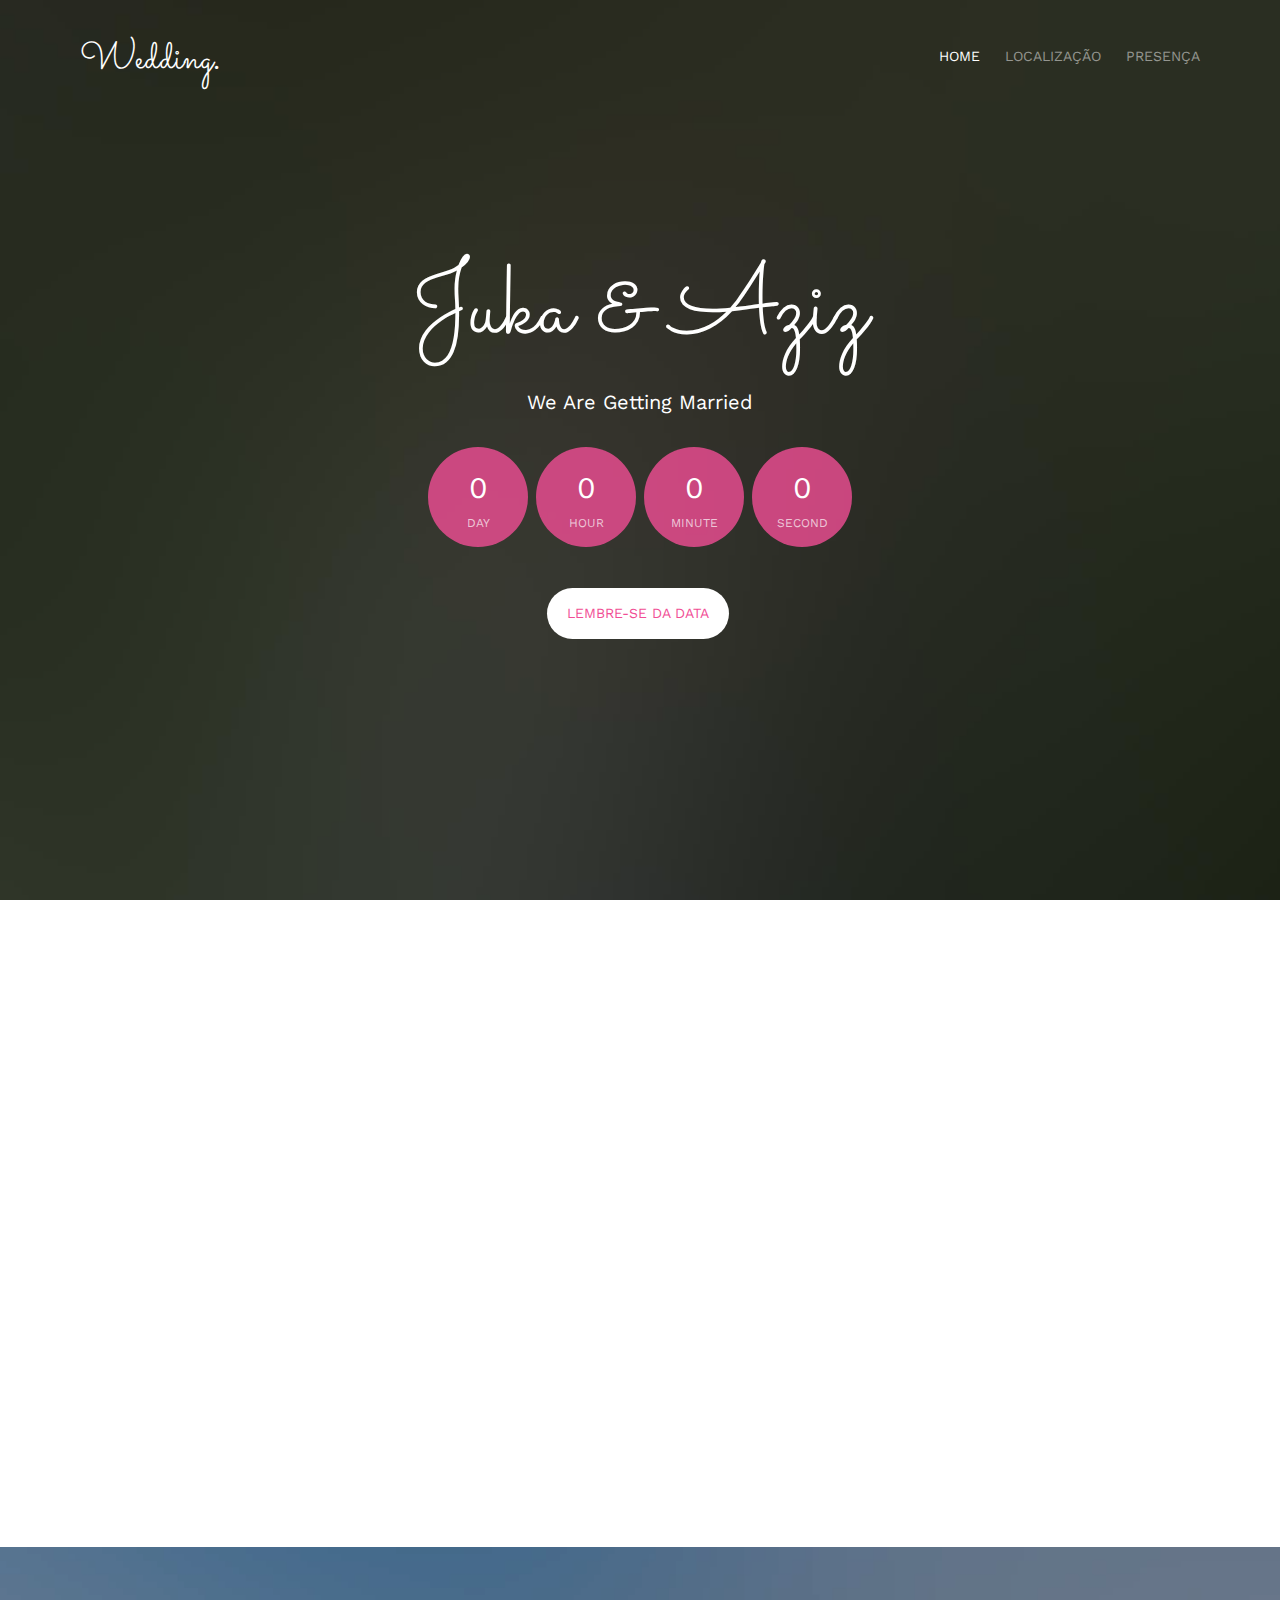
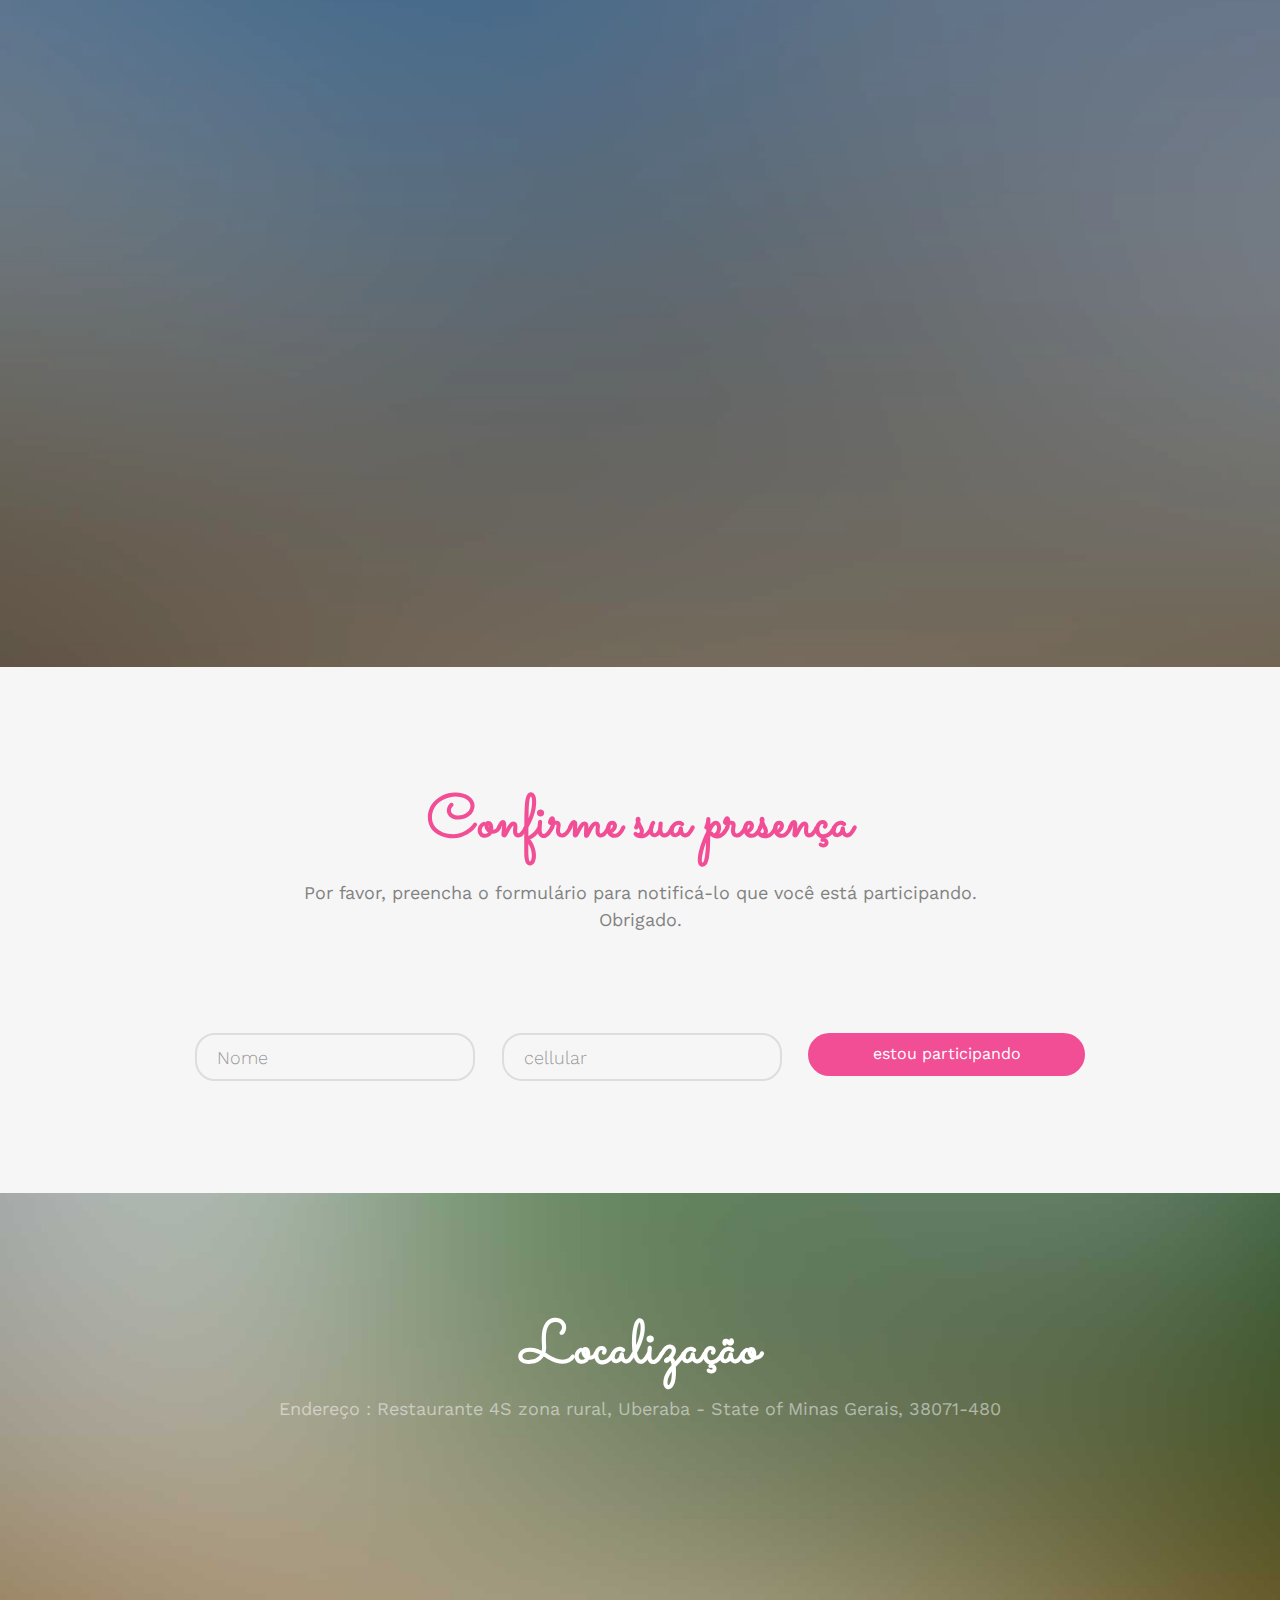
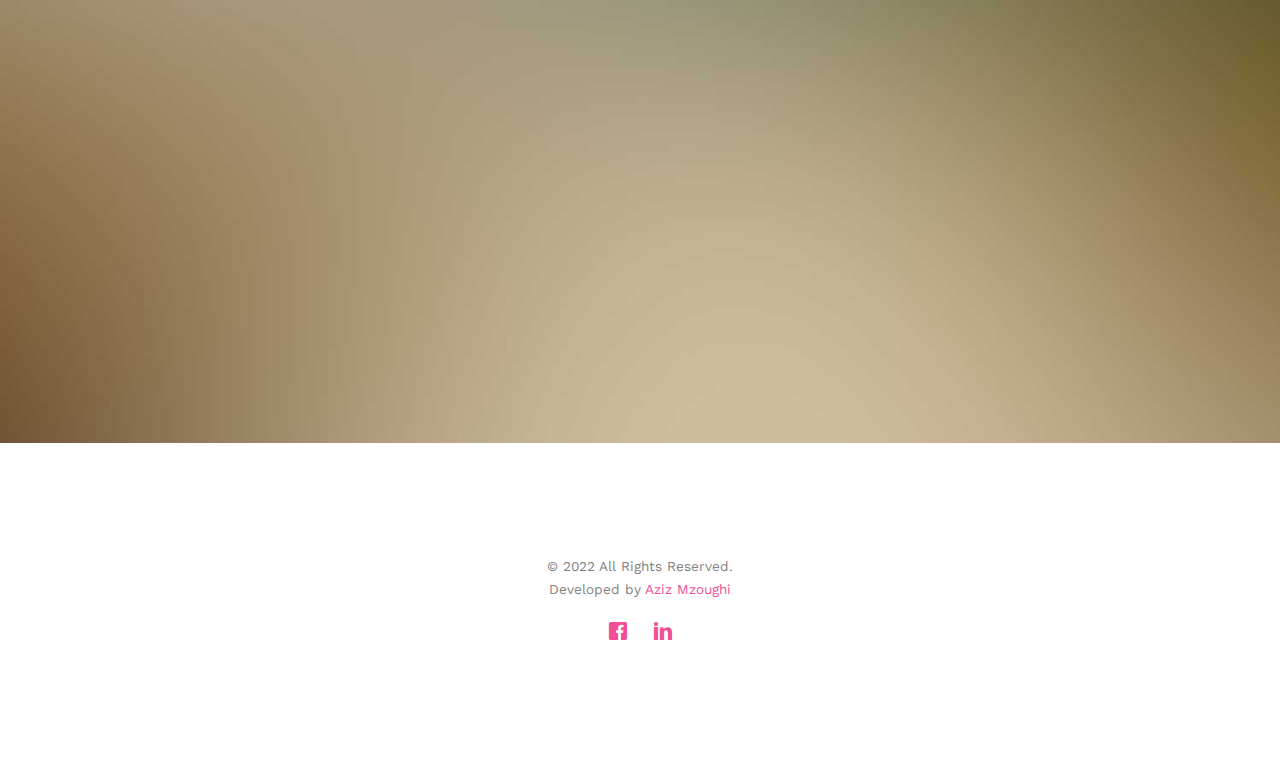
==== commit ee94b749: "form update and design" ====
--- a/index.html
+++ b/index.html
@@ -2,7 +2,7 @@
 	<head>
 	<meta charset="utf-8">
 	<meta http-equiv="X-UA-Compatible" content="IE=edge">
-	<title>Wedding &mdash; 100% Free Fully Responsive HTML5 Template by FREEHTML5.co</title>
+	<title>Juka & Aziz</title>
 	<meta name="viewport" content="width=device-width, initial-scale=1">
 	<meta name="description" content="Free HTML5 Template by FREEHTML5.CO" />
 	<meta name="keywords" content="free html5, free template, free bootstrap, html5, css3, mobile first, responsive" />
@@ -16,7 +16,7 @@
 	<meta name="twitter:image" content="" />
 	<meta name="twitter:url" content="" />
 	<meta name="twitter:card" content="" />
-
+	<link rel="icon" type="image/png" sizes="16x16"  href="/images/favicon-16x16.png">
 	<link href='https://fonts.googleapis.com/css?family=Work+Sans:400,300,600,400italic,700' rel='stylesheet' type='text/css'>
 	<link href="https://fonts.googleapis.com/css?family=Sacramento" rel="stylesheet">
 	
@@ -69,11 +69,11 @@
 			<div class="row">
 				<div class="col-md-8 col-md-offset-2 text-center">
 					<div class="display-t">
-						<div class="display-tc animate-box" data-animate-effect="fadeIn">
+						<div class="display-tc" >
 							<h1>Juka &amp; Aziz</h1>
 							<h2>We Are Getting Married</h2>
 							<div class="simply-countdown simply-countdown-one"></div>
-							<p><a href="#" class="btn btn-default btn-sm">Lembre-se da data</a></p>
+							<p><a href="#datas" class="btn btn-default btn-sm">Lembre-se da data</a></p>
 						</div>
 					</div>
 				</div>
@@ -97,7 +97,7 @@
 					</div>
 					<div class="desc-groom">
 						<h3>Aziz Mzoughi</h3>
-						<p>Far far away, behind the word mountains, far from the countries Vokalia and Consonantia, there live the blind texts. Separated they live in Bookmarksgrove</p>
+						<p>Um tunisiano apaixonado</p>
 					</div>
 				</div>
 				<p class="heart text-center"><i class="icon-heart2"></i></p>
@@ -107,7 +107,7 @@
 					</div>
 					<div class="desc-bride">
 						<h3>Juka Siqueira</h3>
-						<p>Far far away, behind the word mountains, far from the countries Vokalia and Consonantia, there live the blind texts. Separated they live in Bookmarksgrove</p>
+						<p>Uma brasileira apaixonada</p>
 					</div>
 				</div>
 			</div>
@@ -116,7 +116,7 @@
 
 	<div id="fh5co-event" class="fh5co-bg" style="background-image:url(images/img_bg_3.jpg);">
 		<div class="overlay" id="eventos"></div>
-		<div class="container">
+		<div class="container" id="datas">
 			<div class="row">
 				<div class="col-md-8 col-md-offset-2 text-center fh5co-heading animate-box">
 					<span>Our Special Events</span>
@@ -164,87 +164,33 @@
 		</div>
 	</div>
 
-	<div id="fh5co-couple-story">
-		<div class="container">
-			<div class="row">
-				<div class="col-md-8 col-md-offset-2 text-center fh5co-heading animate-box">
-					<span>We Love Each Other</span>
-					<h2>Our Story</h2>
-					<p>Far far away, behind the word mountains, far from the countries Vokalia and Consonantia, there live the blind texts.</p>
-				</div>
-			</div>
-			<div class="row">
-				<div class="col-md-12 col-md-offset-0">
-					<ul class="timeline animate-box">
-						<li class="animate-box">
-							<div class="timeline-badge" style="background-image:url(images/couple-1.jpg);"></div>
-							<div class="timeline-panel">
-								<div class="timeline-heading">
-									<h3 class="timeline-title">First We Meet</h3>
-									<span class="date">December 25, 2015</span>
-								</div>
-								<div class="timeline-body">
-									<p>Far far away, behind the word mountains, far from the countries Vokalia and Consonantia, there live the blind texts. Separated they live in Bookmarksgrove right at the coast of the Semantics, a large language ocean.</p>
-								</div>
-							</div>
-						</li>
-						<li class="timeline-inverted animate-box">
-							<div class="timeline-badge" style="background-image:url(images/couple-2.jpg);"></div>
-							<div class="timeline-panel">
-								<div class="timeline-heading">
-									<h3 class="timeline-title">First Date</h3>
-									<span class="date">December 28, 2015</span>
-								</div>
-								<div class="timeline-body">
-									<p>Far far away, behind the word mountains, far from the countries Vokalia and Consonantia, there live the blind texts. Separated they live in Bookmarksgrove right at the coast of the Semantics, a large language ocean.</p>
-								</div>
-							</div>
-						</li>
-						<li class="animate-box">
-							<div class="timeline-badge" style="background-image:url(images/couple-3.jpg);"></div>
-							<div class="timeline-panel">
-								<div class="timeline-heading">
-									<h3 class="timeline-title">In A Relationship</h3>
-									<span class="date">January 1, 2016</span>
-								</div>
-								<div class="timeline-body">
-									<p>Far far away, behind the word mountains, far from the countries Vokalia and Consonantia, there live the blind texts. Separated they live in Bookmarksgrove right at the coast of the Semantics, a large language ocean.</p>
-								</div>
-							</div>
-						</li>
-			    	</ul>
-				</div>
-			</div>
-		</div>
-	</div>
-
 	<div id="fh5co-services" class="fh5co-section-gray">
 		<div class="overlay" id="presenca"></div>
 		<div class="container">
-			<div class="row animate-box">
+			<div class="rowdisplay-tc">
 				<div class="col-md-8 col-md-offset-2 text-center fh5co-heading">
 					<h2>Confirme sua presença</h2>
 					<p>Por favor, preencha o formulário para notificá-lo que você está participando. Obrigado.</p>
 				</div>
 			</div>
-			<div class="row animate-box">
+			<div class="rowdisplay-tc">
 				<div class="col-md-10 col-md-offset-1">
 					<form class="form-inline" action="https://formsubmit.co/mzoughiaziz15@gmail.com" method="POST">
 						<div class="col-md-4 col-sm-4">
 							<div class="form-group">
 								<label for="name" class="sr-only">Nome</label>
-								<input type="name" class="form-control" id="name" placeholder="Name">
+								<input type="name" class="form-control" id="name" placeholder="Nome" name="name">
 								<input type="hidden" name="_captcha" value="false">
 							</div>
 						</div>
 						<div class="col-md-4 col-sm-4">
 							<div class="form-group">
 								<label for="telefone" class="sr-only">Cellular</label>
-								<input type="Cellular" class="form-control" id="cellular" placeholder="cellular">
+								<input type="Cellular" class="form-control" id="cellular" placeholder="cellular" name="cellular">
 							</div>
 						</div>
 						<div class="col-md-4 col-sm-4">
-							<button type="submit" class="btn btn-default btn-block">estou participando</button>
+							<button type="submit" class="btn btn-primary btn-block">estou participando</button>
 						</div>
 					</form>
 				</div>
@@ -256,7 +202,7 @@
 	<div id="fh5co-started" class="fh5co-bg" style="background-image:url(images/img_bg_4.jpg);">
 		<div class="container" id="local">
 			
-			<div class="row animate-box">
+			<div class="rowdisplay-tc">
 				<div class="col-md-8 col-md-offset-2 text-center fh5co-heading">
 					<h2>Localização</h2>
 					<p> Endereço : Restaurante 4S
--- a/css/style.css
+++ b/css/style.css
@@ -1808,9 +1808,10 @@
   box-shadow: none;
   background: transparent;
   border: 2px solid rgba(0, 0, 0, 0.1);
-  height: 54px;
+  height: 48px;
   font-size: 18px;
   font-weight: 300;
+  border-radius: 20px;
 }
 .form-control:active, .form-control:focus {
   outline: none;
@@ -1839,5 +1840,4 @@
 .js .animate-box {
   opacity: 0;
 }
-
 /*# sourceMappingURL=style.css.map */
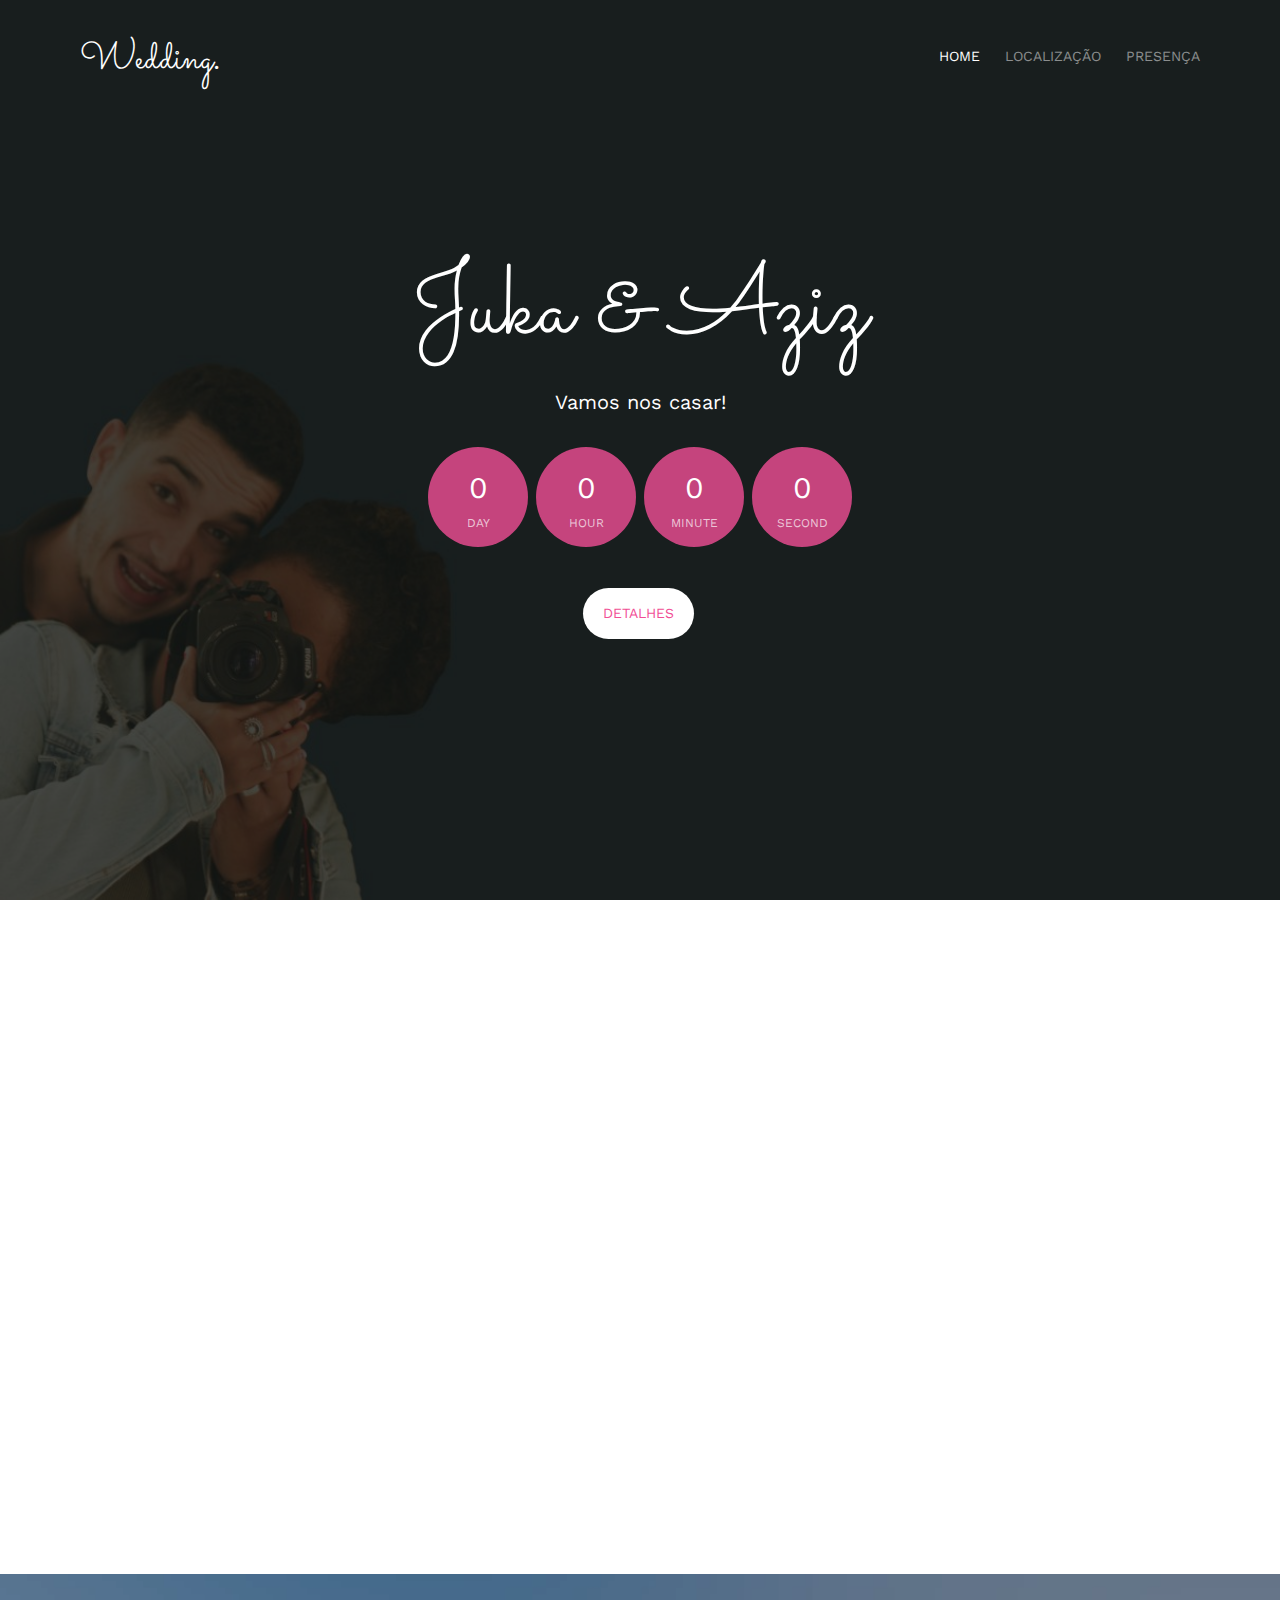
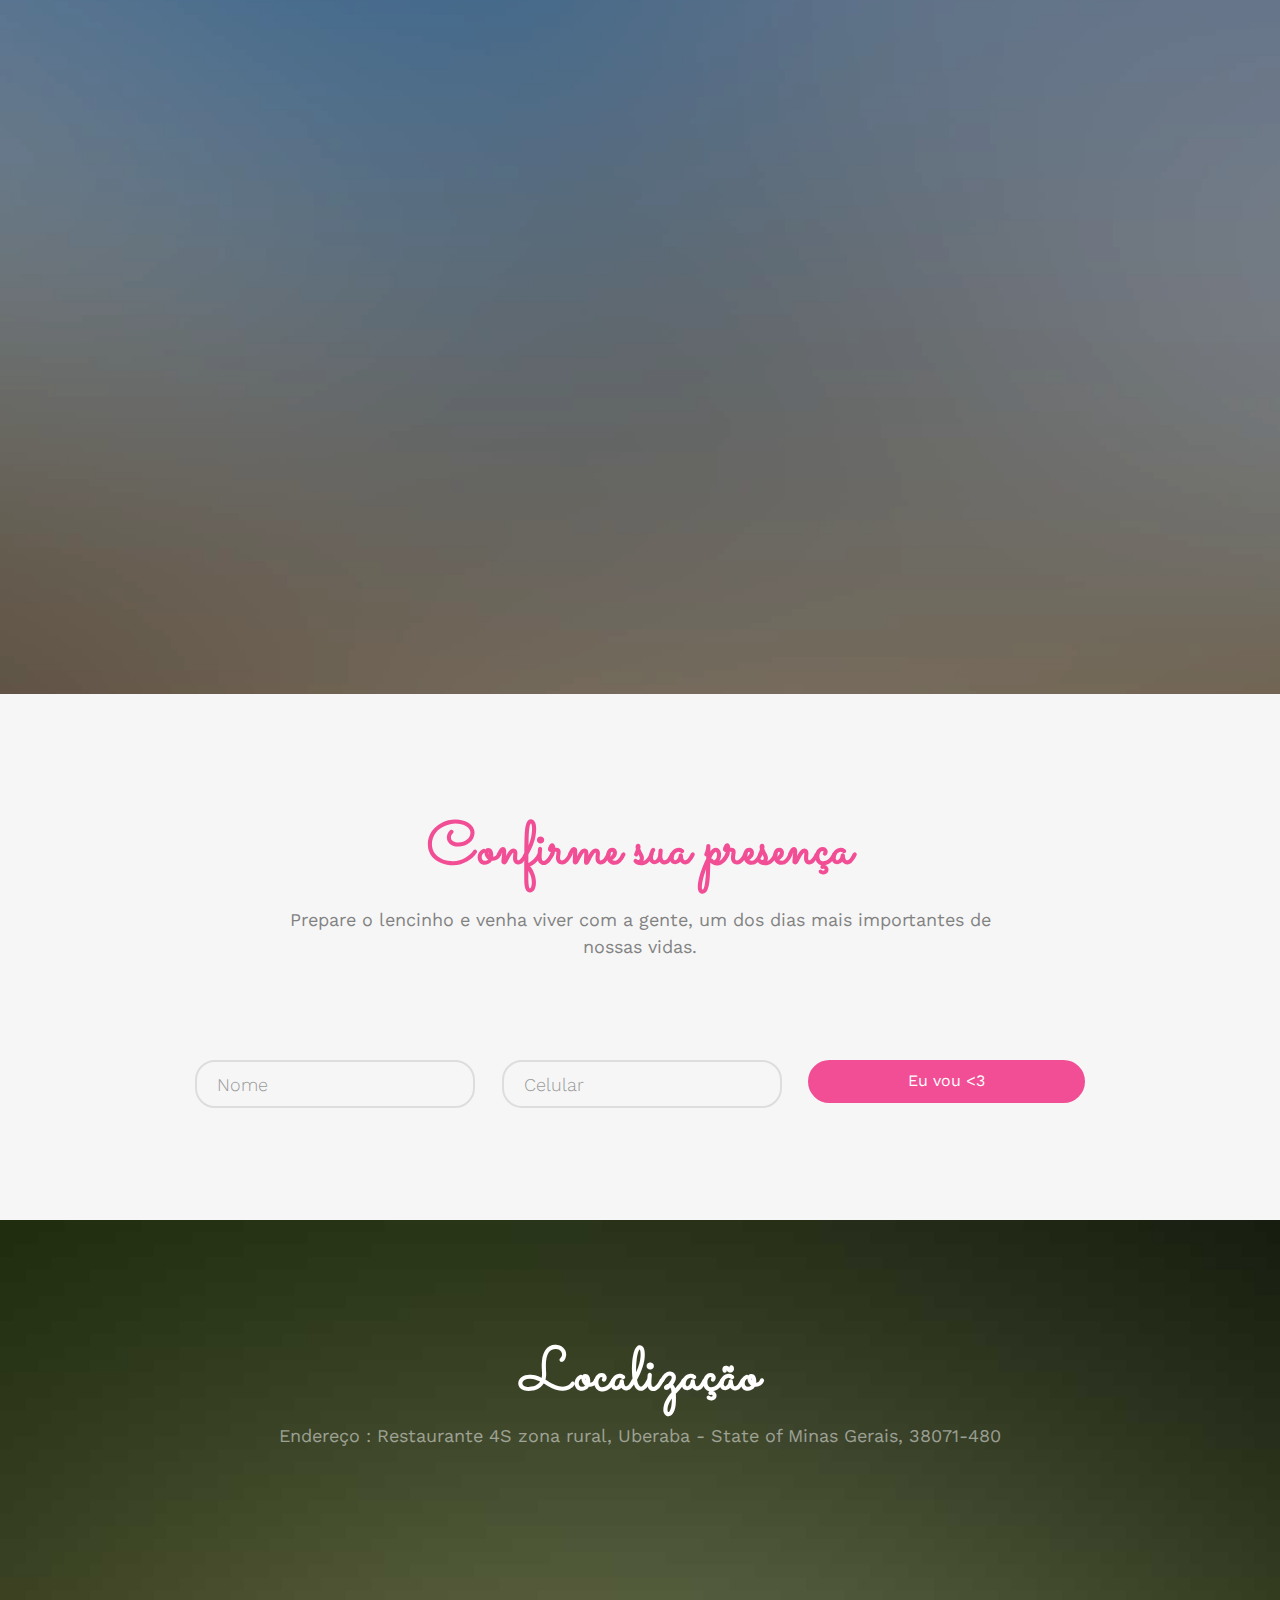
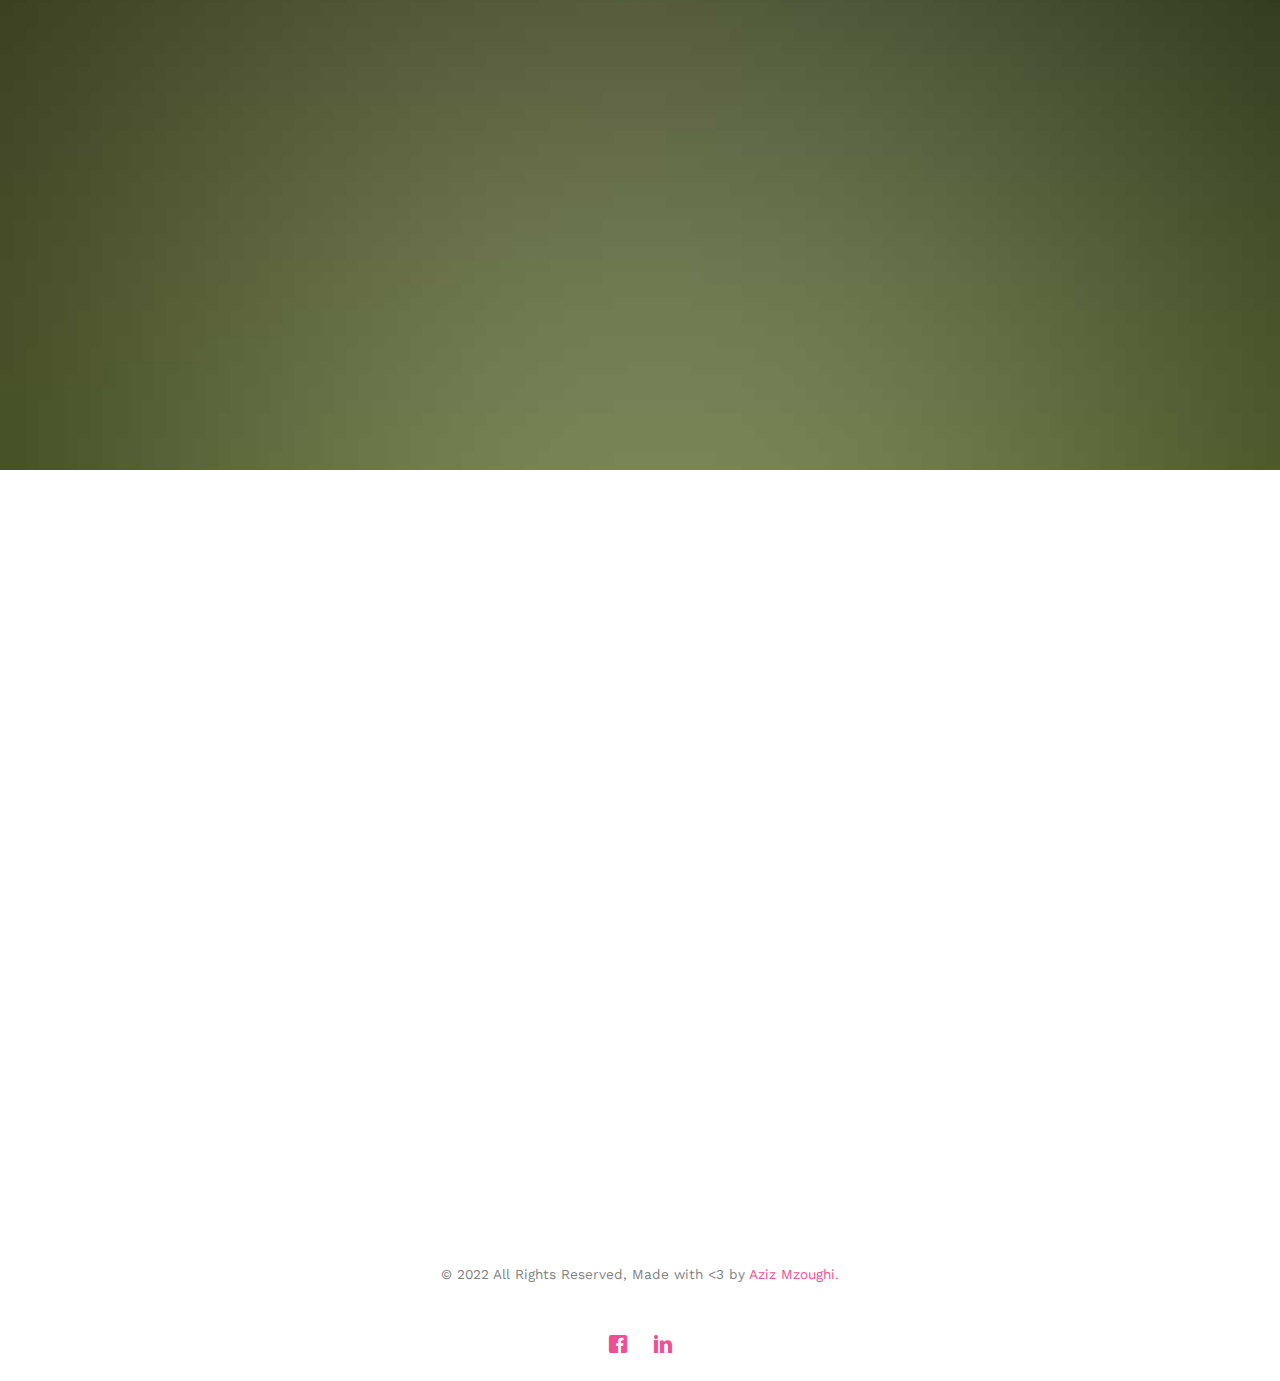
==== commit 3657e9e1: "pix and presentes" ====
--- a/index.html
+++ b/index.html
@@ -4,18 +4,6 @@
 	<meta http-equiv="X-UA-Compatible" content="IE=edge">
 	<title>Juka & Aziz</title>
 	<meta name="viewport" content="width=device-width, initial-scale=1">
-	<meta name="description" content="Free HTML5 Template by FREEHTML5.CO" />
-	<meta name="keywords" content="free html5, free template, free bootstrap, html5, css3, mobile first, responsive" />
-	<meta name="author" content="FREEHTML5.CO" />
-	<meta property="og:title" content=""/>
-	<meta property="og:image" content=""/>
-	<meta property="og:url" content=""/>
-	<meta property="og:site_name" content=""/>
-	<meta property="og:description" content=""/>
-	<meta name="twitter:title" content="" />
-	<meta name="twitter:image" content="" />
-	<meta name="twitter:url" content="" />
-	<meta name="twitter:card" content="" />
 	<link rel="icon" type="image/png" sizes="16x16"  href="/images/favicon-16x16.png">
 	<link href='https://fonts.googleapis.com/css?family=Work+Sans:400,300,600,400italic,700' rel='stylesheet' type='text/css'>
 	<link href="https://fonts.googleapis.com/css?family=Sacramento" rel="stylesheet">
@@ -63,7 +51,7 @@
 		</div>
 	</nav>
 
-	<header id="fh5co-header" class="fh5co-cover" role="banner" style="background-image:url(images/img_bg_2.jpg);" data-stellar-background-ratio="0.5">
+	<header id="fh5co-header" class="fh5co-cover" role="banner" style="background-image:url(images/backgr.jpeg);" data-stellar-background-ratio="0.5">
 		<div class="overlay"></div>
 		<div class="container">
 			<div class="row">
@@ -71,9 +59,9 @@
 					<div class="display-t">
 						<div class="display-tc" >
 							<h1>Juka &amp; Aziz</h1>
-							<h2>We Are Getting Married</h2>
+							<h2>Vamos nos casar!</h2>
 							<div class="simply-countdown simply-countdown-one"></div>
-							<p><a href="#datas" class="btn btn-default btn-sm">Lembre-se da data</a></p>
+							<p><a href="#datas" class="btn btn-default btn-sm">Detalhes</a></p>
 						</div>
 					</div>
 				</div>
@@ -87,27 +75,27 @@
 				<div class="col-md-8 col-md-offset-2 text-center fh5co-heading animate-box">
 					<h2>Oii!</h2>
 					<h3>13 de Agosto, 2022 Uberaba, MG</h3>
-					<p>Convidamos você para celebrar nosso casamento</p>
+					<p>O que são 9 mil quilômetros de distância quando você faz do coração de alguém seu lar?</p>
 				</div>
 			</div>
 			<div class="couple-wrap animate-box">
 				<div class="couple-half">
 					<div class="groom">
-						<img src="images/groom.jpg" alt="groom" class="img-responsive">
+						<img src="images/aziz.jpeg" alt="groom" class="img-responsive">
 					</div>
 					<div class="desc-groom">
 						<h3>Aziz Mzoughi</h3>
-						<p>Um tunisiano apaixonado</p>
+						<p>Um tunisiano apaixonado (por cinema e) pela Juka.</p>
 					</div>
 				</div>
 				<p class="heart text-center"><i class="icon-heart2"></i></p>
 				<div class="couple-half">
 					<div class="bride">
-						<img src="images/bride.jpg" alt="groom" class="img-responsive">
+						<img src="images/juka.jpeg" alt="groom" class="img-responsive">
 					</div>
 					<div class="desc-bride">
 						<h3>Juka Siqueira</h3>
-						<p>Uma brasileira apaixonada</p>
+						<p>Uma brasileira apaixonada (por motos e) pelo Aziz.</p>
 					</div>
 				</div>
 			</div>
@@ -119,8 +107,8 @@
 		<div class="container" id="datas">
 			<div class="row">
 				<div class="col-md-8 col-md-offset-2 text-center fh5co-heading animate-box">
-					<span>Our Special Events</span>
-					<h2>Wedding Events</h2>
+					<span>Nosso grande Dia</span>
+					<h2>Detalhes do Evento</h2>
 				</div>
 			</div>
 			<div class="row">
@@ -129,11 +117,11 @@
 						<div class="col-md-10 col-md-offset-1">
 							<div class="col-md-6 col-sm-6 text-center">
 								<div class="event-wrap animate-box">
-									<h3>Main Ceremony</h3>
+									<h3>Cerimônia</h3>
 									<div class="event-col">
 										<i class="icon-clock"></i>
-										<span>10:00 AM</span>
-										<span>11:30 AM</span>
+										<span>09:30 AM</span>
+										<span>11:00 AM</span>
 									</div>
 									<div class="event-col">
 										<i class="icon-calendar"></i>
@@ -144,10 +132,10 @@
 							</div>
 							<div class="col-md-6 col-sm-6 text-center">
 								<div class="event-wrap animate-box">
-									<h3>Wedding Party</h3>
+									<h3>RECEPÇÃO</h3>
 									<div class="event-col">
 										<i class="icon-clock"></i>
-										<span>12:00 AM</span>
+										<span>11:00 AM</span>
 										<span>03:30 PM</span>
 									</div>
 									<div class="event-col">
@@ -170,27 +158,28 @@
 			<div class="rowdisplay-tc">
 				<div class="col-md-8 col-md-offset-2 text-center fh5co-heading">
 					<h2>Confirme sua presença</h2>
-					<p>Por favor, preencha o formulário para notificá-lo que você está participando. Obrigado.</p>
+					<p>Prepare o lencinho e venha viver com a gente, um dos dias mais importantes de nossas vidas.</p>
 				</div>
 			</div>
 			<div class="rowdisplay-tc">
 				<div class="col-md-10 col-md-offset-1">
-					<form class="form-inline" action="https://formsubmit.co/mzoughiaziz15@gmail.com" method="POST">
+					<form class="form-inline" action="https://formsubmit.co/ajukasiqueira@gmail.com" method="POST">
 						<div class="col-md-4 col-sm-4">
 							<div class="form-group">
 								<label for="name" class="sr-only">Nome</label>
-								<input type="name" class="form-control" id="name" placeholder="Nome" name="name">
+								<input type="text" class="form-control" id="name" placeholder="Nome" name="name">
 								<input type="hidden" name="_captcha" value="false">
 							</div>
 						</div>
 						<div class="col-md-4 col-sm-4">
 							<div class="form-group">
-								<label for="telefone" class="sr-only">Cellular</label>
-								<input type="Cellular" class="form-control" id="cellular" placeholder="cellular" name="cellular">
+								<label for="telefone" class="sr-only">Celular</label>
+								<input type="number" class="form-control" id="cellular" placeholder="Celular" name="cellular">
+								<input type="hidden" name="_next"  value="https://aziz-juka.vercel.app/" required>
 							</div>
 						</div>
 						<div class="col-md-4 col-sm-4">
-							<button type="submit" class="btn btn-primary btn-block">estou participando</button>
+							<button type="submit" class="btn btn-primary btn-block">Eu vou <3</button>
 						</div>
 					</form>
 				</div>
@@ -198,8 +187,7 @@
 		</div>
 	</div>
 
-
-	<div id="fh5co-started" class="fh5co-bg" style="background-image:url(images/img_bg_4.jpg);">
+	<div id="fh5co-started" class="fh5co-bg" style="background-image:url(images/gallery-7.jpg);">
 		<div class="container" id="local">
 			
 			<div class="rowdisplay-tc">
@@ -216,14 +204,39 @@
 		</div>
 	</div>
 
-	<footer id="fh5co-footer" role="contentinfo">
+	<div id="fh5co-services">
+		<div class="container">
+			<div class="row">
+				<div class="col-md-8 col-md-offset-2 text-center fh5co-heading animate-box">
+					<h4>Tá me olhando porque quer me dá 😏</h4>
+					<p>Como todo mundo sempre pergunta o que queremos de presente, listamos alguns itens que ainda não temos.</p>
+				</div>
+			
+				<div class="col-md-8 col-md-offset-2 animate-box text-center">
+					<p><a href="https://www.querodecasamento.com.br/lista-de-casamento/juka-aziz" target="_blank" class="btn btn-primary btn-sm">Lista de presentes</a></p>
+					<p style="color: rgb(70, 37, 37);">Ou</p>
+				</div>
+				<div class="col-md-8 col-md-offset-2 fh5co-heading animate-box text-center">
+					<h4>Nosso Pix:</h4>
+					<div style="line-height: 0.8;">
+						<p style="line-height: 0.8;">Celular</p>
+						<p style="line-height: 0.8;">34997653456</p>
+						<p style="line-height: 0.8;">Mohamed Aziz Mzoughi</p>
+						<p style="line-height: 0.8;">Banco C6 S.A</p>
+					</div>
+				</div>
+			</div>
+		</div>
+	</div>
+
+	<footer role="contentinfo">
 		<div class="container">
 
 			<div class="row copyright">
 				<div class="col-md-12 text-center">
 					<p>
-						<small class="block">&copy; 2022 All Rights Reserved.</small> 
-						<small class="block">Developed by <a href="https://azizmzoughi.vercel.app/" target="_blank">Aziz Mzoughi</a> </small>
+						<small class="block">&copy; 2022 All Rights Reserved, </small> 
+						<small class="block">Made with <3 by <a href="https://azizmzoughi.vercel.app/" target="_blank">Aziz Mzoughi.</a> </small> <br></br>
 					</p>
 					<p>
 						<ul class="fh5co-social-icons">
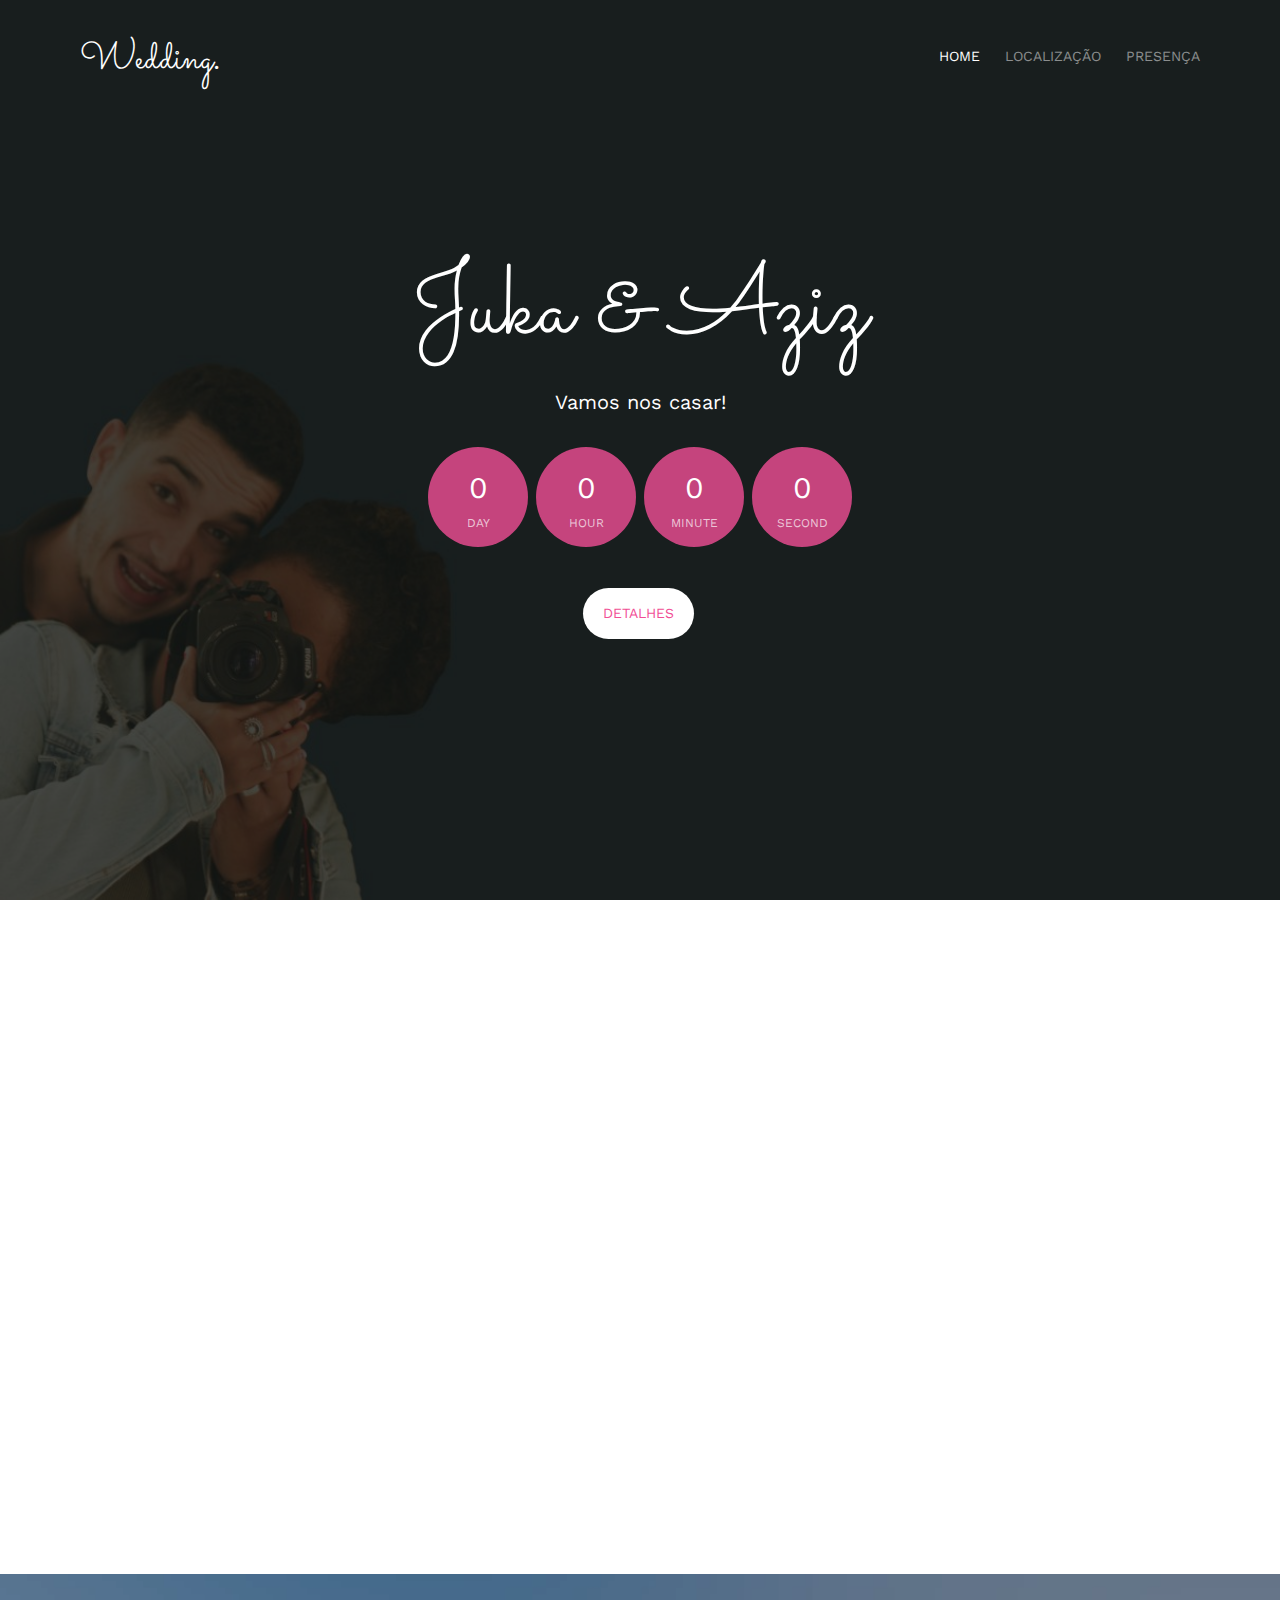
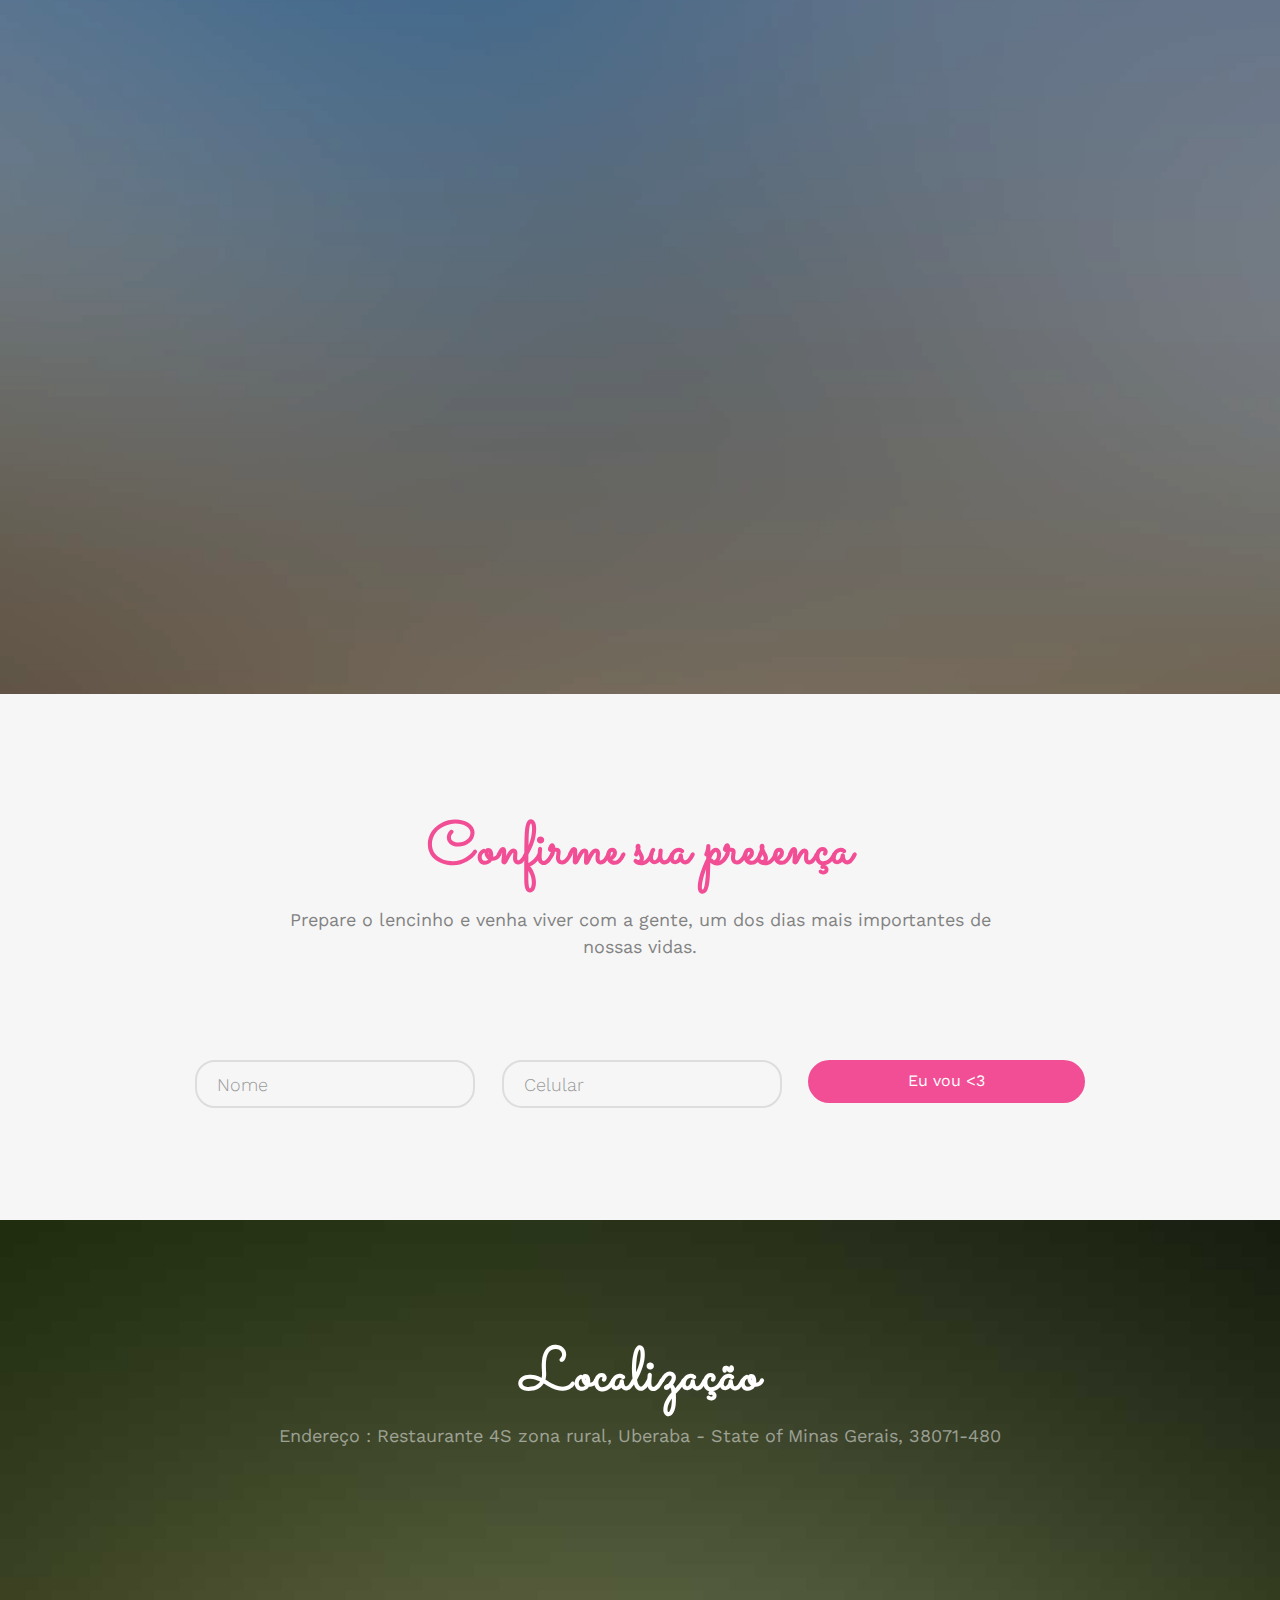
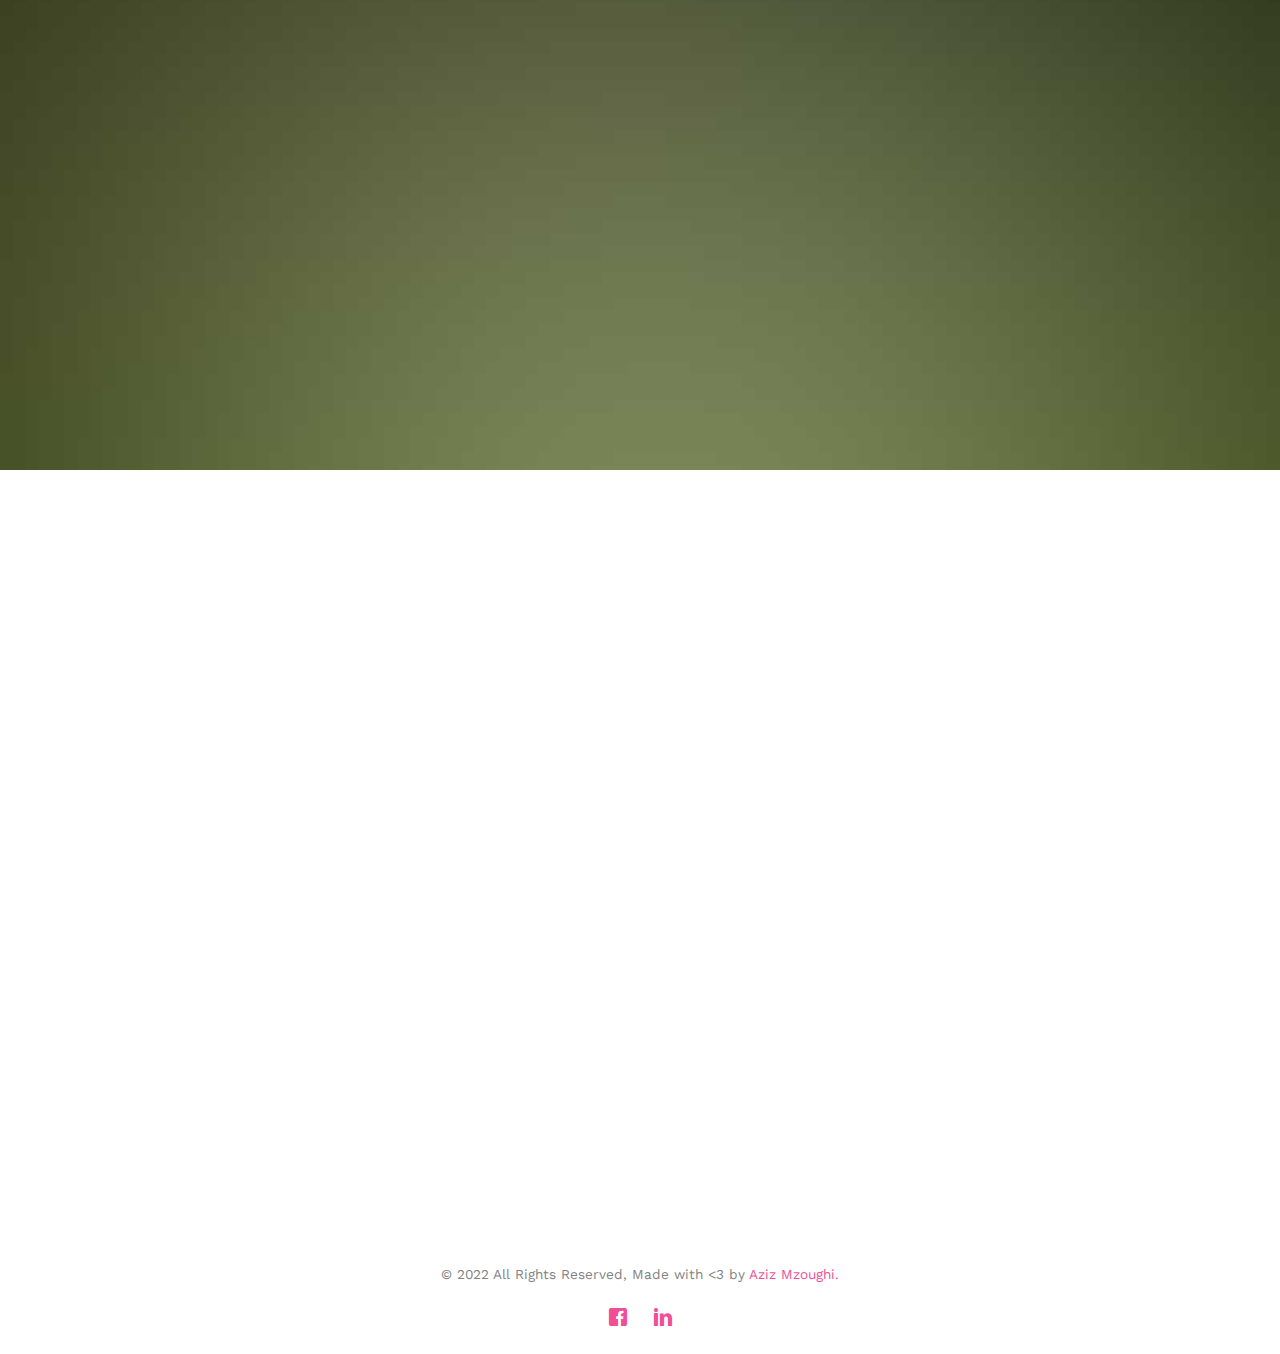
==== commit 6368fdb1: "updates and design fixes" ====
--- a/index.html
+++ b/index.html
@@ -236,7 +236,7 @@
 				<div class="col-md-12 text-center">
 					<p>
 						<small class="block">&copy; 2022 All Rights Reserved, </small> 
-						<small class="block">Made with <3 by <a href="https://azizmzoughi.vercel.app/" target="_blank">Aziz Mzoughi.</a> </small> <br></br>
+						<small class="block">Made with <3 by <a href="https://azizmzoughi.vercel.app/" target="_blank">Aziz Mzoughi.</a> </small> 
 					</p>
 					<p>
 						<ul class="fh5co-social-icons">
--- a/css/style.css
+++ b/css/style.css
@@ -1840,4 +1840,3 @@
 .js .animate-box {
   opacity: 0;
 }
-/*# sourceMappingURL=style.css.map */
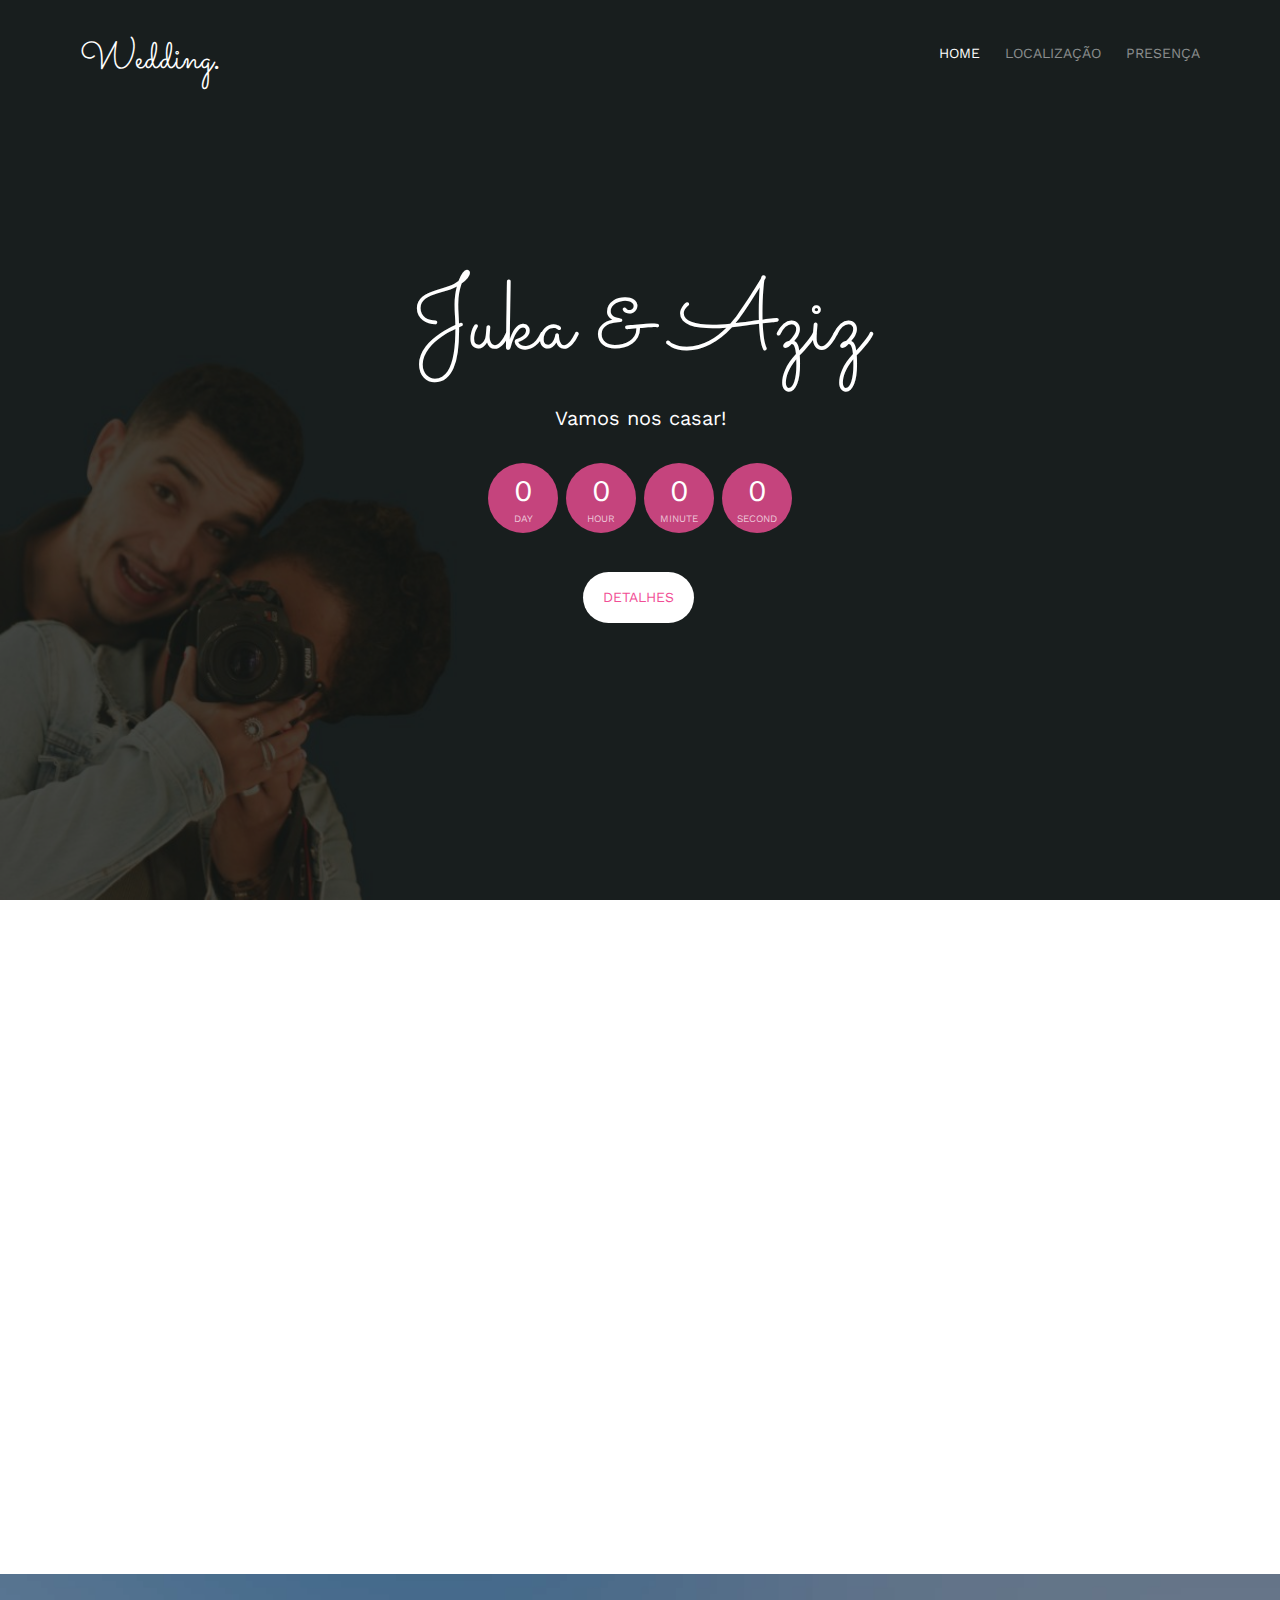
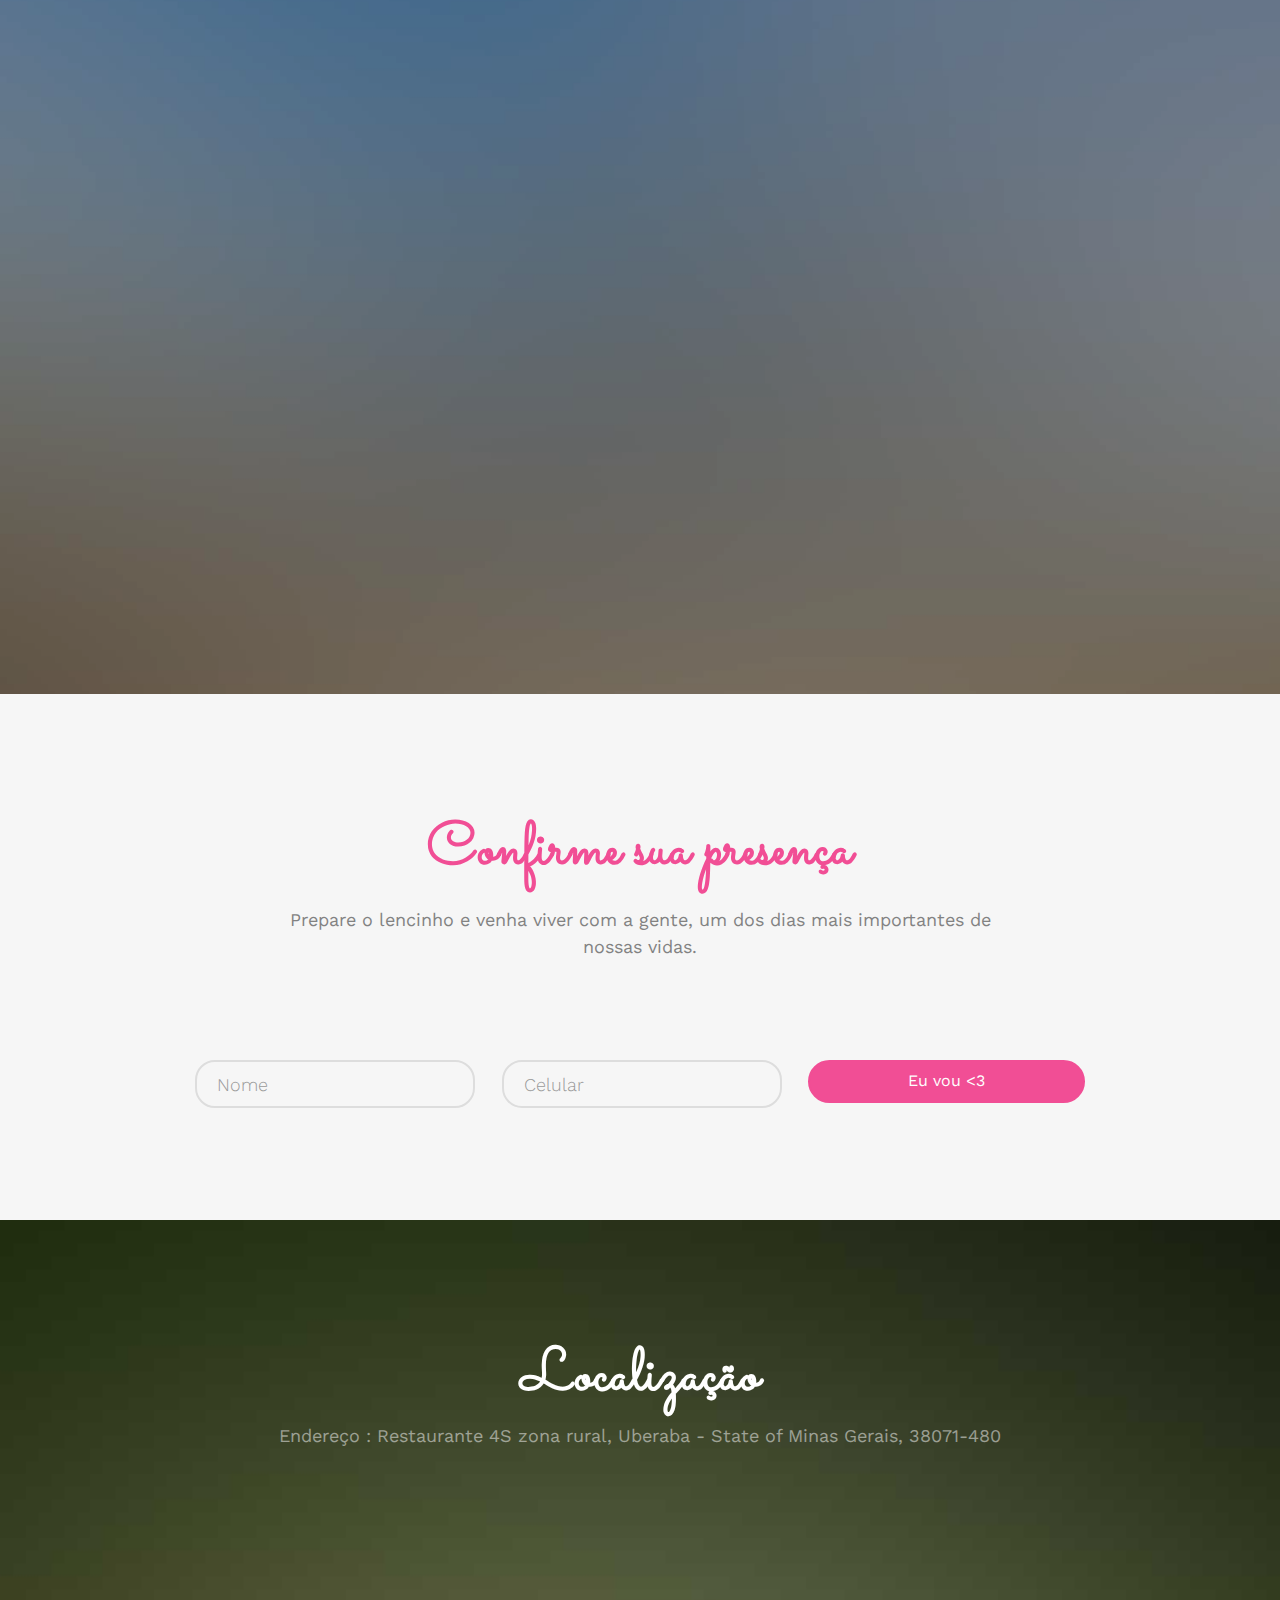
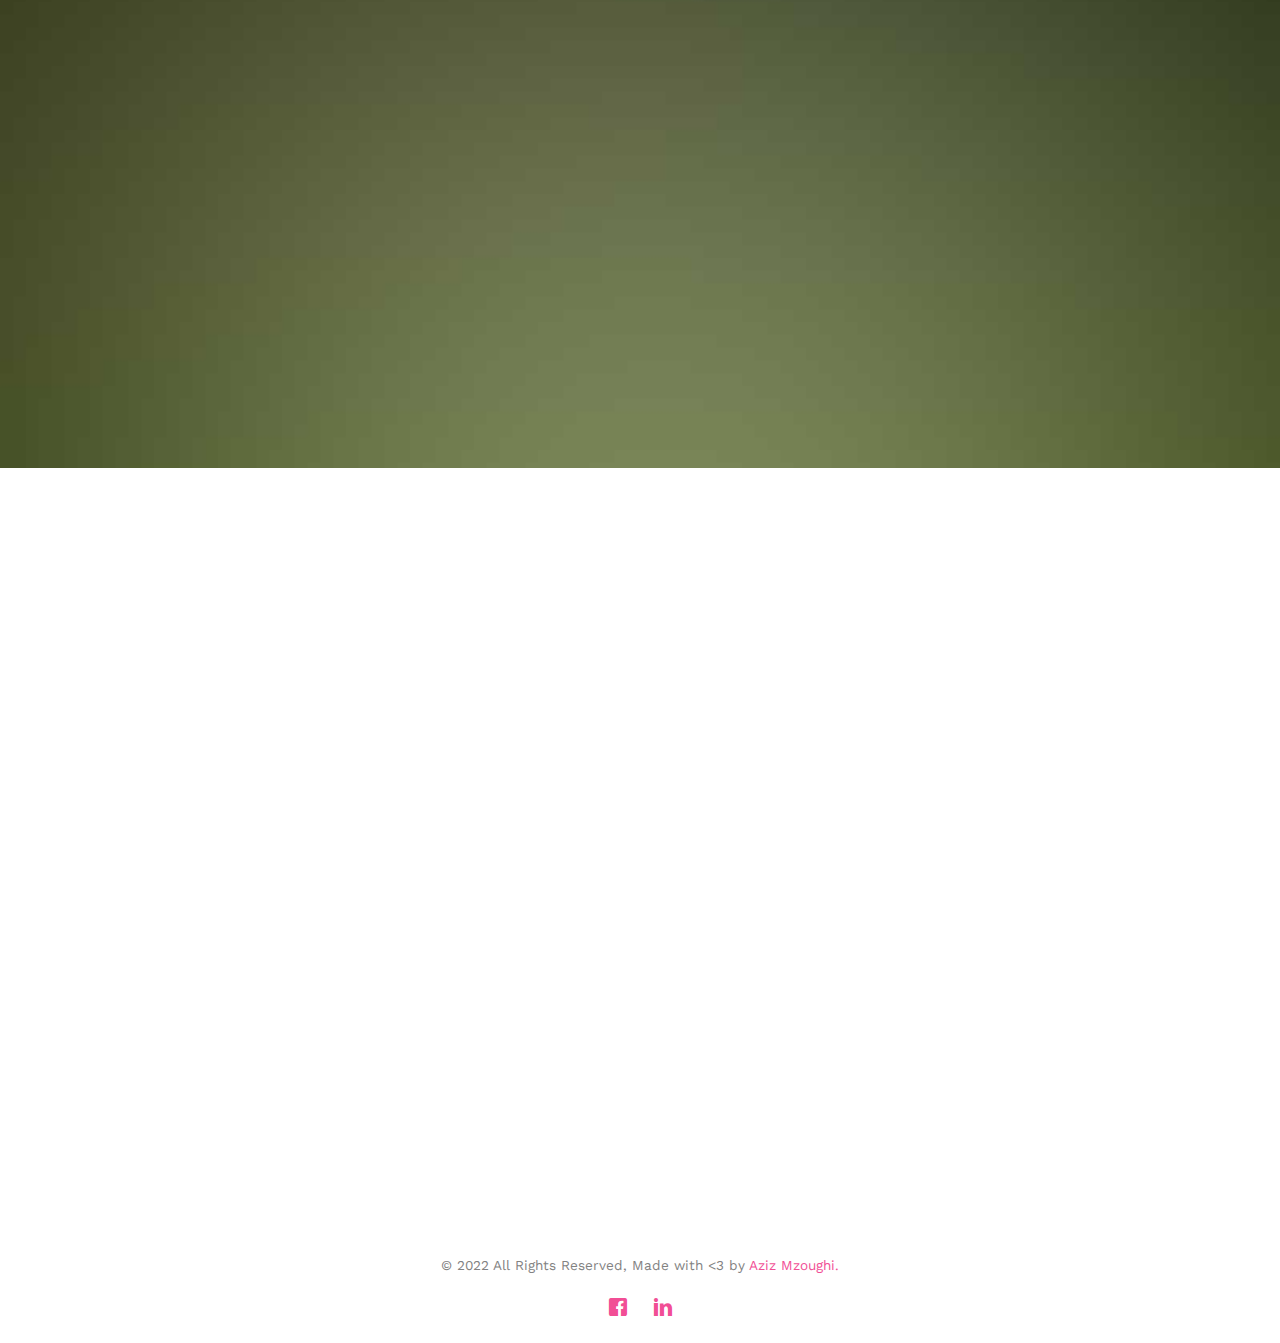
==== commit 1abbfce1: "down-counter" ====
--- a/index.html
+++ b/index.html
@@ -43,7 +43,7 @@
 					<ul>
 						<li class="active"><a href="#eventos">Home</a></li>
 						<li><a href="#local">Localização</a></li>
-						<li><a href="#presenca">presença</a></li>
+						<li><a href="#presenca">Presença</a></li>
 					</ul>
 				</div>
 			</div>
--- a/css/style.css
+++ b/css/style.css
@@ -14,7 +14,7 @@
   font-family: "Work Sans", Arial, sans-serif;
   font-weight: 400;
   font-size: 16px;
-  line-height: 1.7;
+  /* line-height: 1.7; */
   color: #828282;
   background: #fff;
 }
@@ -940,8 +940,8 @@
 .simply-countdown > .simply-section {
   /* coutndown blocks */
   display: inline-block;
-  width: 100px;
-  height: 100px;
+  width: 70px;
+  height: 70px;
   background: rgba(241, 78, 149, 0.8);
   margin: 0 4px;
   -webkit-border-radius: 50%;
@@ -967,8 +967,8 @@
   /* countdown block inner div */
   display: table-cell;
   vertical-align: middle;
-  height: 100px;
-  width: 100px;
+  height: 70px;
+  width: 70px;
 }
 
 .simply-countdown > .simply-section .simply-amount,
@@ -986,7 +986,7 @@
 .simply-countdown > .simply-section .simply-word {
   color: rgba(255, 255, 255, 0.7);
   text-transform: uppercase;
-  font-size: 12px;
+  font-size: 10px;
   /* words */
 }
 
